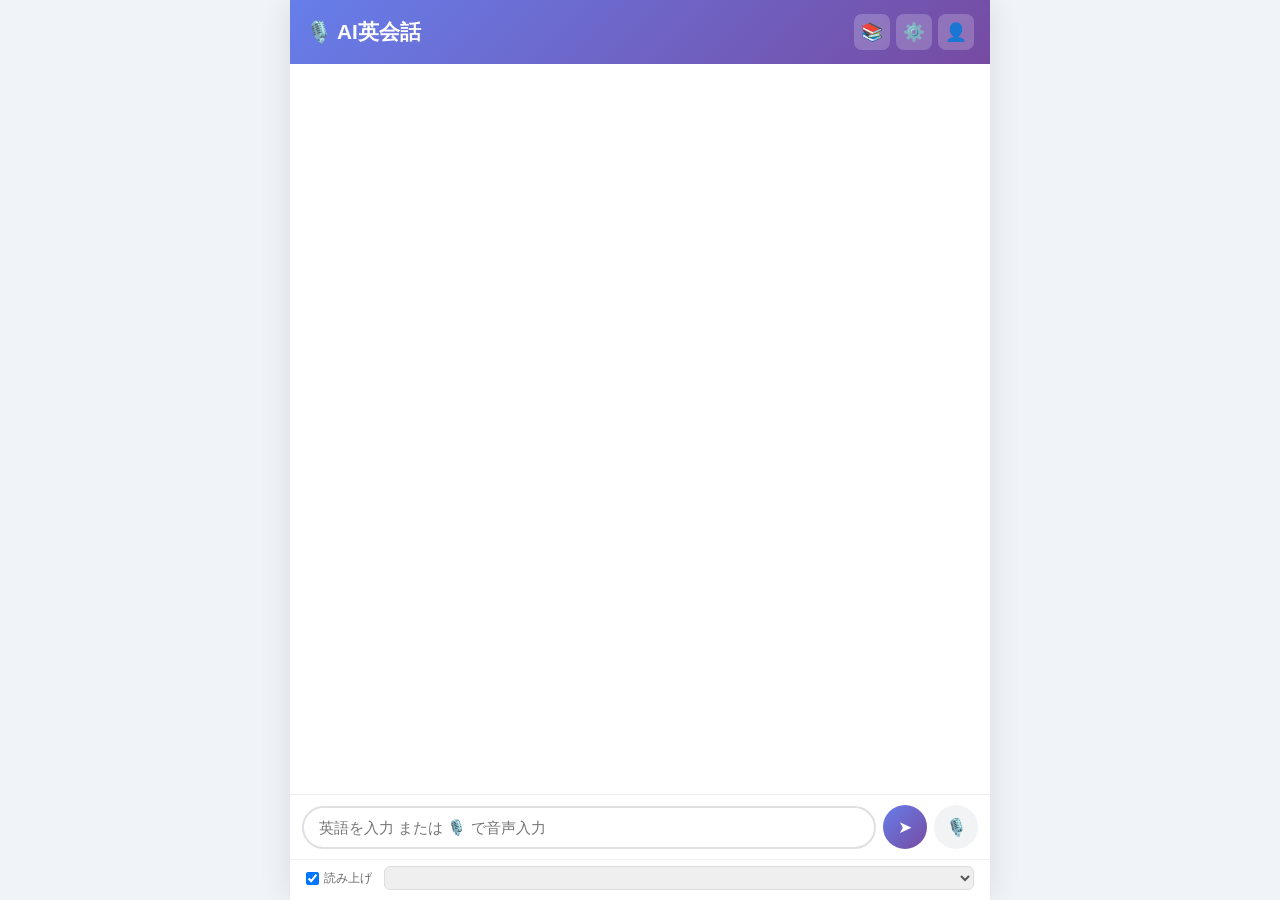
==== public/index.html @ 6dadafaa "Initial commit" ====
<!DOCTYPE html>
<html lang="ja">
<head>
  <meta charset="UTF-8">
  <meta name="viewport" content="width=device-width, initial-scale=1.0, user-scalable=no">
  <title>AI英会話</title>
  <link rel="stylesheet" href="/public/style.css">
</head>
<body>
  <div class="container">

    <header>
      <div class="header-left">
        <h1>🎙️ AI英会話</h1>
      </div>
      <div class="header-right">
        <div id="usage-badge" class="usage-badge hidden" title="今月の残り回数"></div>
        <button id="history-btn" class="icon-btn" title="会話履歴">📚</button>
        <button id="settings-btn" class="icon-btn" title="設定">⚙️</button>
        <button id="logout-btn" class="icon-btn" title="ログアウト">👤</button>
      </div>
    </header>

    <!-- Settings Panel -->
    <div id="settings-panel" class="settings-panel hidden">
      <div class="settings-row">
        <label class="settings-label">テーマ</label>
        <select id="theme-select" class="settings-select">
          <option value="daily">💬 日常会話</option>
          <option value="travel">✈️ 旅行</option>
          <option value="business">💼 ビジネス</option>
          <option value="hobbies">🎮 趣味・エンタメ</option>
          <option value="food">🍜 食べ物・料理</option>
          <option value="movies">🎬 映画・音楽</option>
        </select>
      </div>
      <div class="settings-row">
        <label class="settings-label">難易度</label>
        <div class="diff-buttons">
          <button class="diff-btn" data-level="beginner">初級</button>
          <button class="diff-btn active" data-level="intermediate">中級</button>
          <button class="diff-btn" data-level="advanced">上級</button>
        </div>
      </div>
      <button id="new-chat-btn" class="btn-new-chat">🔄 新しい会話を始める</button>
    </div>

    <!-- Session info bar -->
    <div id="session-info" class="session-info hidden">
      <span id="session-theme-label"></span>
      <span class="session-sep">・</span>
      <span id="session-diff-label"></span>
    </div>

    <!-- Chat -->
    <div id="chat-area">
      <div id="messages"></div>
    </div>

    <!-- Input -->
    <div id="input-area">
      <div id="voice-status" class="voice-status hidden">
        <span class="recording-dot"></span> 聞いています… もう一度押すと送信
      </div>
      <div class="input-row">
        <input type="text" id="text-input"
          placeholder="英語を入力 または 🎙️ で音声入力"
          autocomplete="off" />
        <button id="send-btn" class="btn btn-send" title="送信">➤</button>
        <button id="mic-btn" class="btn btn-mic" title="押して録音 → もう一度押して送信">🎙️</button>
      </div>
      <div id="speech-preview" class="speech-preview hidden"></div>
    </div>

    <!-- TTS -->
    <div id="tts-controls">
      <label class="toggle-label">
        <input type="checkbox" id="tts-toggle" checked>
        <span>読み上げ</span>
      </label>
      <select id="voice-select"></select>
    </div>

  </div><!-- .container -->

  <!-- History Modal -->
  <div id="modal-overlay" class="modal-overlay hidden"></div>
  <div id="history-modal" class="modal hidden">
    <div class="modal-content">
      <div class="modal-header">
        <h2>📚 会話履歴</h2>
        <button id="history-close" class="icon-btn">✕</button>
      </div>
      <div id="history-list"></div>
    </div>
  </div>

  <script src="/public/app.js"></script>
</body>
</html>
---- public/style.css ----
* { box-sizing: border-box; margin: 0; padding: 0; }

body {
  font-family: -apple-system, BlinkMacSystemFont, "Segoe UI", sans-serif;
  background: #f0f4f8;
  height: 100dvh;
  display: flex;
  justify-content: center;
}

.container {
  width: 100%;
  max-width: 700px;
  display: flex;
  flex-direction: column;
  background: white;
  box-shadow: 0 0 30px rgba(0,0,0,0.1);
  height: 100dvh;
}

/* ── Header ── */
header {
  background: linear-gradient(135deg, #667eea 0%, #764ba2 100%);
  color: white;
  padding: 14px 16px;
  display: flex;
  align-items: center;
  justify-content: space-between;
  flex-shrink: 0;
}

header h1 { font-size: 1.3rem; font-weight: 700; }

.header-right { display: flex; gap: 6px; }

.icon-btn {
  background: rgba(255,255,255,0.2);
  border: none;
  border-radius: 8px;
  color: white;
  font-size: 1.1rem;
  width: 36px;
  height: 36px;
  cursor: pointer;
  display: flex;
  align-items: center;
  justify-content: center;
  transition: background 0.15s;
}
.icon-btn:hover { background: rgba(255,255,255,0.35); }

/* ── Settings Panel ── */
.settings-panel {
  background: #f8f9ff;
  border-bottom: 1px solid #e0e4f0;
  padding: 12px 16px;
  flex-shrink: 0;
}

.settings-row {
  display: flex;
  align-items: center;
  gap: 10px;
  margin-bottom: 10px;
}
.settings-row:last-of-type { margin-bottom: 10px; }

.settings-label {
  font-size: 0.8rem;
  font-weight: 600;
  color: #555;
  width: 48px;
  flex-shrink: 0;
}

.settings-select {
  flex: 1;
  padding: 6px 10px;
  border: 1px solid #d0d4e8;
  border-radius: 8px;
  font-size: 0.88rem;
  background: white;
  color: #333;
}

.diff-buttons { display: flex; gap: 6px; }

.diff-btn {
  padding: 5px 14px;
  border: 1.5px solid #c0c6e8;
  border-radius: 16px;
  background: white;
  color: #666;
  font-size: 0.82rem;
  cursor: pointer;
  transition: all 0.15s;
}
.diff-btn.active {
  background: linear-gradient(135deg, #667eea, #764ba2);
  border-color: transparent;
  color: white;
  font-weight: 600;
}

.btn-new-chat {
  width: 100%;
  padding: 8px;
  border: 1.5px dashed #b0b8d8;
  border-radius: 8px;
  background: transparent;
  color: #667eea;
  font-size: 0.85rem;
  cursor: pointer;
  transition: background 0.15s;
}
.btn-new-chat:hover { background: #eef0ff; }

/* ── Session info bar ── */
.session-info {
  background: #f0f2ff;
  border-bottom: 1px solid #dde1f5;
  padding: 5px 16px;
  font-size: 0.78rem;
  color: #6670aa;
  display: flex;
  align-items: center;
  gap: 4px;
  flex-shrink: 0;
}
.session-sep { opacity: 0.5; }

/* ── Chat area ── */
#chat-area {
  flex: 1;
  overflow-y: auto;
  padding: 14px;
  display: flex;
  flex-direction: column;
  gap: 14px;
  -webkit-overflow-scrolling: touch;
}

/* ── Messages ── */
.message {
  display: flex;
  flex-direction: column;
  max-width: 92%;
}
.message.user { align-self: flex-end; align-items: flex-end; }
.message.ai   { align-self: flex-start; align-items: flex-start; }

.message-label { font-size: 0.68rem; color: #999; margin-bottom: 3px; padding: 0 4px; }

.bubble {
  padding: 11px 14px;
  border-radius: 18px;
  line-height: 1.55;
  word-break: break-word;
}
.message.user .bubble {
  background: linear-gradient(135deg, #667eea, #764ba2);
  color: white;
  border-bottom-right-radius: 4px;
  font-size: 0.95rem;
}
.message.ai .bubble {
  background: #f1f3f5;
  color: #333;
  border-bottom-left-radius: 4px;
}

.ai-english { font-size: 0.97rem; font-weight: 500; }

.ai-translation {
  margin-top: 7px;
  padding-top: 7px;
  border-top: 1px solid #ddd;
  font-size: 0.83rem;
  color: #555;
}
.ai-translation::before { content: "🇯🇵 "; }

.ai-correction {
  margin-top: 7px;
  padding: 7px 10px;
  background: #fff8e1;
  border-left: 3px solid #ffc107;
  border-radius: 0 8px 8px 0;
  font-size: 0.8rem;
  color: #6c4f00;
}
.ai-correction::before { content: "✏️ 文法チェック: "; font-weight: 600; }

.ai-tip {
  margin-top: 7px;
  padding: 7px 10px;
  background: #e8f4fd;
  border-left: 3px solid #2196f3;
  border-radius: 0 8px 8px 0;
  font-size: 0.8rem;
  color: #0a3d6b;
}
.ai-tip::before { content: "💡 表現メモ: "; font-weight: 600; }

/* Typing */
.typing-indicator {
  display: flex;
  align-items: center;
  gap: 4px;
  padding: 12px 16px;
  background: #f1f3f5;
  border-radius: 18px;
  border-bottom-left-radius: 4px;
}
.typing-indicator span {
  width: 7px; height: 7px;
  background: #aaa;
  border-radius: 50%;
  animation: bounce 1.2s infinite ease-in-out;
}
.typing-indicator span:nth-child(2) { animation-delay: 0.2s; }
.typing-indicator span:nth-child(3) { animation-delay: 0.4s; }
@keyframes bounce {
  0%, 60%, 100% { transform: translateY(0); }
  30% { transform: translateY(-6px); }
}

/* ── Input area ── */
#input-area {
  padding: 10px 12px;
  border-top: 1px solid #eee;
  background: white;
  flex-shrink: 0;
}

.voice-status {
  display: flex;
  align-items: center;
  gap: 7px;
  font-size: 0.82rem;
  color: #e53935;
  padding-bottom: 7px;
}
.recording-dot {
  width: 8px; height: 8px;
  background: #e53935;
  border-radius: 50%;
  animation: blink 1s infinite;
}
@keyframes blink { 0%,100%{opacity:1} 50%{opacity:0} }

.input-row { display: flex; gap: 7px; align-items: center; }

#text-input {
  flex: 1;
  padding: 11px 15px;
  border: 2px solid #e0e0e0;
  border-radius: 24px;
  font-size: 0.95rem;
  outline: none;
  transition: border-color 0.2s;
  min-width: 0;
}
#text-input:focus { border-color: #667eea; }

.btn {
  width: 44px; height: 44px;
  border: none;
  border-radius: 50%;
  cursor: pointer;
  font-size: 1.05rem;
  display: flex;
  align-items: center;
  justify-content: center;
  transition: transform 0.1s;
  flex-shrink: 0;
  -webkit-tap-highlight-color: transparent;
}
.btn:active { transform: scale(0.9); }

.btn-send {
  background: linear-gradient(135deg, #667eea, #764ba2);
  color: white;
}
.btn-mic { background: #f1f3f5; color: #333; }
.btn-mic.recording {
  background: #e53935;
  color: white;
  animation: pulse 1s infinite;
}
@keyframes pulse {
  0%,100% { box-shadow: 0 0 0 0 rgba(229,57,53,0.4); }
  50%      { box-shadow: 0 0 0 8px rgba(229,57,53,0); }
}

.speech-preview {
  margin-top: 6px;
  padding: 5px 12px;
  background: #f0f4ff;
  border-radius: 8px;
  font-size: 0.82rem;
  color: #4a5a9a;
}

/* ── TTS controls ── */
#tts-controls {
  padding: 6px 16px 10px;
  display: flex;
  gap: 12px;
  align-items: center;
  border-top: 1px solid #f0f0f0;
  flex-shrink: 0;
}

.toggle-label {
  display: flex;
  align-items: center;
  gap: 5px;
  font-size: 0.78rem;
  color: #666;
  cursor: pointer;
  white-space: nowrap;
}

#voice-select {
  flex: 1;
  font-size: 0.75rem;
  padding: 3px 5px;
  border: 1px solid #ddd;
  border-radius: 6px;
  color: #555;
  min-width: 0;
}

/* ── Welcome ── */
.welcome {
  text-align: center;
  padding: 24px 16px;
  color: #888;
}
.welcome h2 { font-size: 1.05rem; color: #555; margin-bottom: 6px; }
.welcome p  { font-size: 0.83rem; line-height: 1.6; }

.starter-buttons {
  display: flex;
  flex-wrap: wrap;
  gap: 7px;
  justify-content: center;
  margin-top: 14px;
}
.starter-btn {
  padding: 7px 13px;
  background: #f1f3f5;
  border: 1px solid #ddd;
  border-radius: 16px;
  font-size: 0.8rem;
  cursor: pointer;
  color: #444;
  transition: background 0.15s;
}
.starter-btn:hover { background: #e4e6ea; }

/* ── History Modal ── */
.modal-overlay {
  position: fixed;
  inset: 0;
  background: rgba(0,0,0,0.45);
  z-index: 100;
}

.modal {
  position: fixed;
  bottom: 0;
  left: 50%;
  transform: translateX(-50%);
  width: 100%;
  max-width: 700px;
  max-height: 75dvh;
  background: white;
  border-radius: 20px 20px 0 0;
  z-index: 101;
  display: flex;
  flex-direction: column;
  overflow: hidden;
}

.modal-header {
  display: flex;
  align-items: center;
  justify-content: space-between;
  padding: 16px 20px 12px;
  border-bottom: 1px solid #eee;
  flex-shrink: 0;
}
.modal-header h2 { font-size: 1rem; color: #333; }
.modal-header .icon-btn {
  background: #f1f3f5;
  color: #555;
  font-size: 0.85rem;
  width: 30px;
  height: 30px;
}

#history-list {
  overflow-y: auto;
  padding: 12px 16px;
  -webkit-overflow-scrolling: touch;
}

.history-item {
  padding: 12px;
  border: 1px solid #eee;
  border-radius: 12px;
  margin-bottom: 10px;
}

.history-meta {
  display: flex;
  align-items: center;
  gap: 6px;
  margin-bottom: 5px;
  flex-wrap: wrap;
}

.history-date { font-size: 0.75rem; color: #999; }

.history-badge {
  font-size: 0.72rem;
  padding: 2px 8px;
  background: #f0f2ff;
  color: #667eea;
  border-radius: 10px;
  font-weight: 500;
}

.history-preview {
  font-size: 0.83rem;
  color: #555;
  margin-bottom: 8px;
  line-height: 1.4;
}

.history-actions { display: flex; gap: 7px; }

.btn-history-load {
  padding: 5px 14px;
  background: linear-gradient(135deg, #667eea, #764ba2);
  color: white;
  border: none;
  border-radius: 12px;
  font-size: 0.8rem;
  cursor: pointer;
}
.btn-history-delete {
  padding: 5px 14px;
  background: #f8f8f8;
  color: #e53935;
  border: 1px solid #fdd;
  border-radius: 12px;
  font-size: 0.8rem;
  cursor: pointer;
}

.no-history {
  text-align: center;
  color: #aaa;
  font-size: 0.88rem;
  padding: 30px 0;
}

/* ── Usage badge ── */
.usage-badge {
  font-size: 0.72rem;
  font-weight: 600;
  padding: 4px 9px;
  border-radius: 12px;
  background: rgba(255,255,255,0.25);
  color: white;
  white-space: nowrap;
}
.usage-badge.usage-low   { background: rgba(255,200,0,0.35); }
.usage-badge.usage-empty { background: rgba(229,57,53,0.45); }

/* ── Auth page ── */
.auth-body {
  background: linear-gradient(135deg, #667eea 0%, #764ba2 100%);
  min-height: 100dvh;
  display: flex;
  align-items: center;
  justify-content: center;
  padding: 20px;
}

.auth-container {
  width: 100%;
  max-width: 400px;
}

.auth-logo {
  text-align: center;
  color: white;
  margin-bottom: 24px;
}
.auth-logo h1 { font-size: 1.8rem; margin-bottom: 6px; }
.auth-logo p  { font-size: 0.88rem; opacity: 0.85; }

.auth-card {
  background: white;
  border-radius: 20px;
  padding: 28px 24px;
  box-shadow: 0 20px 60px rgba(0,0,0,0.2);
}

.auth-tabs {
  display: flex;
  border-radius: 10px;
  background: #f1f3f5;
  padding: 3px;
  margin-bottom: 22px;
}
.auth-tab {
  flex: 1;
  padding: 8px;
  border: none;
  border-radius: 8px;
  background: transparent;
  font-size: 0.88rem;
  color: #777;
  cursor: pointer;
  font-weight: 500;
  transition: all 0.15s;
}
.auth-tab.active {
  background: white;
  color: #667eea;
  box-shadow: 0 1px 4px rgba(0,0,0,0.12);
  font-weight: 700;
}

.auth-form { display: flex; flex-direction: column; gap: 14px; }

.auth-field { display: flex; flex-direction: column; gap: 5px; }
.auth-field label { font-size: 0.8rem; font-weight: 600; color: #555; }
.password-wrap {
  position: relative;
  display: flex;
  align-items: center;
}
.password-wrap input {
  flex: 1;
  padding-right: 42px;
}
.pw-toggle {
  position: absolute;
  right: 10px;
  background: none;
  border: none;
  cursor: pointer;
  font-size: 1rem;
  opacity: 0.5;
  padding: 0;
  line-height: 1;
}
.pw-toggle:hover { opacity: 0.9; }

.auth-field input {
  width: 100%;
  padding: 11px 14px;
  border: 2px solid #e0e0e0;
  border-radius: 10px;
  font-size: 0.95rem;
  outline: none;
  transition: border-color 0.2s;
}
.auth-field input:focus { border-color: #667eea; }

.auth-error {
  font-size: 0.82rem;
  color: #c00;
  background: #fff0f0;
  border: 1px solid #fcc;
  border-radius: 8px;
  padding: 8px 12px;
}

.auth-submit {
  padding: 12px;
  background: linear-gradient(135deg, #667eea, #764ba2);
  color: white;
  border: none;
  border-radius: 12px;
  font-size: 0.95rem;
  font-weight: 700;
  cursor: pointer;
  margin-top: 4px;
  transition: opacity 0.15s;
}
.auth-submit:disabled { opacity: 0.65; cursor: not-allowed; }

.auth-note {
  font-size: 0.75rem;
  color: #aaa;
  text-align: center;
  margin-top: -4px;
}

/* ── Limit reached banner ── */
.limit-banner {
  display: flex;
  align-items: center;
  gap: 12px;
  background: linear-gradient(135deg, #fff3cd, #ffe8a1);
  border: 1.5px solid #ffc107;
  border-radius: 16px;
  padding: 14px 16px;
  margin: 4px 0;
}
.limit-banner-icon { font-size: 1.6rem; flex-shrink: 0; }
.limit-banner-text {
  flex: 1;
  display: flex;
  flex-direction: column;
  gap: 3px;
}
.limit-banner-text strong { font-size: 0.88rem; color: #5a3e00; }
.limit-banner-text span   { font-size: 0.78rem; color: #7a5500; }
.limit-banner-btn {
  flex-shrink: 0;
  padding: 8px 14px;
  background: linear-gradient(135deg, #667eea, #764ba2);
  color: white;
  border-radius: 12px;
  font-size: 0.82rem;
  font-weight: 700;
  text-decoration: none;
  white-space: nowrap;
}

/* ── Plans page ── */
.plans-container {
  width: 100%;
  max-width: 640px;
  padding: 20px 16px 40px;
}

.plans-header {
  text-align: center;
  color: white;
  margin-bottom: 28px;
  position: relative;
}
.plans-back {
  position: absolute;
  left: 0;
  top: 4px;
  color: rgba(255,255,255,0.8);
  font-size: 0.85rem;
  text-decoration: none;
}
.plans-back:hover { color: white; }
.plans-header h1 { font-size: 1.6rem; margin-bottom: 5px; }
.plans-header p  { font-size: 0.88rem; opacity: 0.85; }

.plans-grid {
  display: grid;
  grid-template-columns: 1fr 1fr;
  gap: 16px;
}
.plans-grid-3 {
  grid-template-columns: 1fr 1fr 1fr;
}
@media (max-width: 640px) {
  .plans-grid-3 { grid-template-columns: 1fr; }
}
@media (max-width: 480px) {
  .plans-grid { grid-template-columns: 1fr; }
}

.plan-card {
  background: white;
  border-radius: 20px;
  padding: 24px 20px;
  box-shadow: 0 8px 30px rgba(0,0,0,0.12);
  position: relative;
  display: flex;
  flex-direction: column;
  gap: 14px;
}
.plan-card-featured {
  border: 2.5px solid #667eea;
  box-shadow: 0 12px 40px rgba(102,126,234,0.3);
}

.plan-badge {
  position: absolute;
  top: -12px;
  left: 50%;
  transform: translateX(-50%);
  background: linear-gradient(135deg, #667eea, #764ba2);
  color: white;
  font-size: 0.72rem;
  font-weight: 700;
  padding: 3px 12px;
  border-radius: 10px;
  white-space: nowrap;
}

.plan-name {
  font-size: 1rem;
  font-weight: 700;
  color: #333;
  text-align: center;
}
.plan-price {
  font-size: 2rem;
  font-weight: 800;
  color: #667eea;
  text-align: center;
  line-height: 1;
}
.plan-price span { font-size: 0.9rem; font-weight: 500; color: #888; }

.plan-features {
  list-style: none;
  display: flex;
  flex-direction: column;
  gap: 7px;
  flex: 1;
}
.plan-features li       { font-size: 0.83rem; color: #444; }
.plan-features .plan-disabled { color: #bbb; }

.plan-btn {
  display: block;
  text-align: center;
  padding: 11px;
  border-radius: 12px;
  font-size: 0.88rem;
  font-weight: 700;
  cursor: pointer;
  border: none;
  text-decoration: none;
  transition: opacity 0.15s;
}
.plan-btn-primary {
  background: linear-gradient(135deg, #667eea, #764ba2);
  color: white;
}
.plan-btn-secondary {
  background: #f1f3f5;
  color: #667eea;
}
.plan-btn:disabled { opacity: 0.6; cursor: not-allowed; }

.plans-note {
  text-align: center;
  color: rgba(255,255,255,0.7);
  font-size: 0.78rem;
  margin-top: 20px;
}

/* ── Utilities ── */
.hidden { display: none !important; }

/* ── Mobile adjustments ── */
@media (max-width: 480px) {
  header h1 { font-size: 1.1rem; }
  .bubble { padding: 10px 12px; }
  .ai-english { font-size: 0.92rem; }
  #text-input { font-size: 16px; } /* prevent zoom on iOS */
}
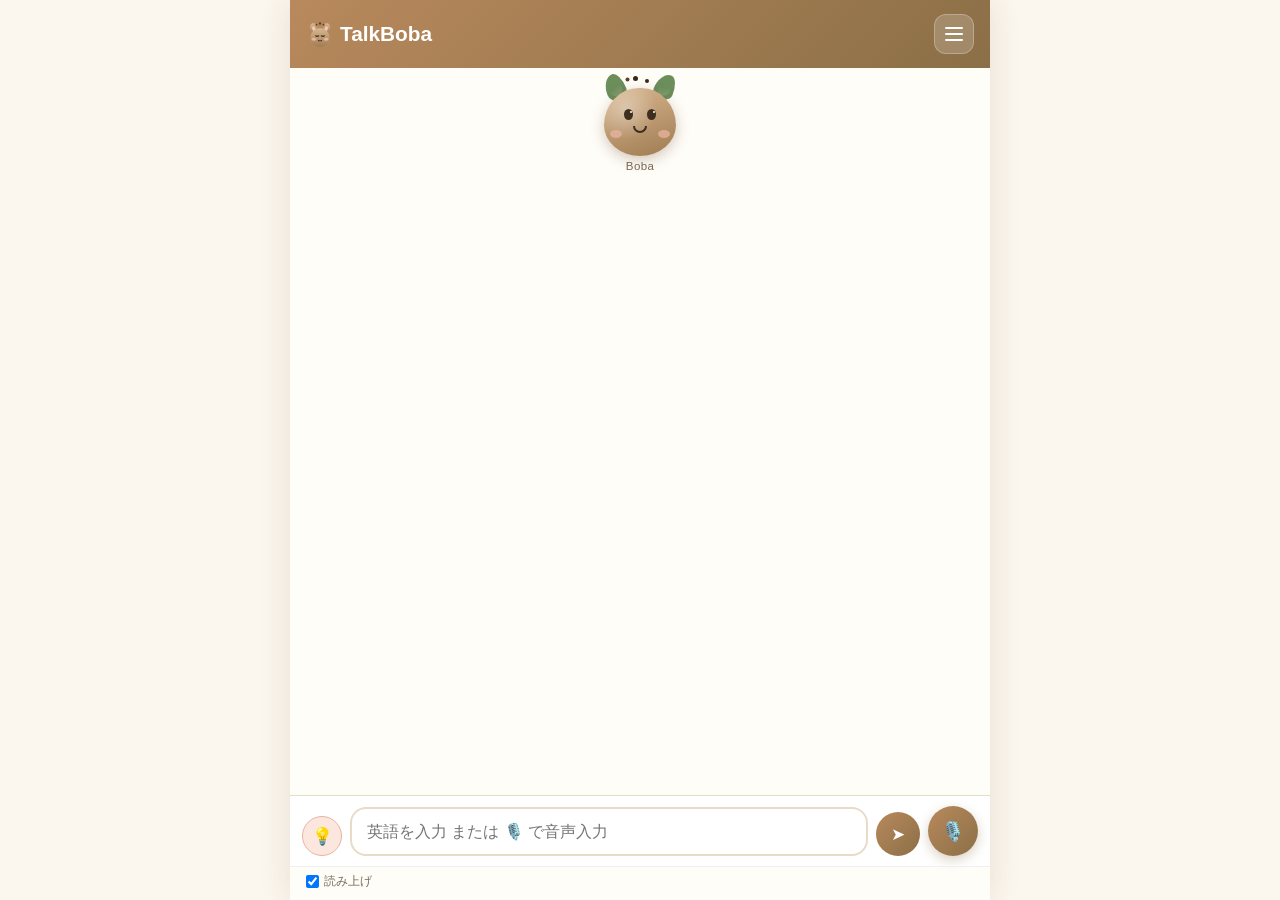
==== commit 9b495744: "Release: 6キャラ展開 + Chirp 3 HD音声 + boba通貨化 + 文法強化 (v1.1) 主要変更: - 6キャラクターシステム導入 (無料: ミルク/抹茶, 有料: 黒糖/いちご" ====
--- a/public/index.html
+++ b/public/index.html
@@ -3,7 +3,13 @@
 <head>
   <meta charset="UTF-8">
   <meta name="viewport" content="width=device-width, initial-scale=1.0, user-scalable=no">
-  <title>AI英会話</title>
+  <title>TalkBoba</title>
+  <link rel="icon" type="image/svg+xml" href="/public/boba-icon.svg">
+  <link rel="manifest" href="/public/manifest.json">
+  <meta name="apple-mobile-web-app-capable" content="yes">
+  <meta name="apple-mobile-web-app-status-bar-style" content="default">
+  <meta name="apple-mobile-web-app-title" content="TalkBoba">
+  <link rel="apple-touch-icon" href="/public/boba-icon.svg">
   <link rel="stylesheet" href="/public/style.css">
 </head>
 <body>
@@ -11,39 +17,96 @@
 
     <header>
       <div class="header-left">
-        <h1>🎙️ AI英会話</h1>
+        <h1><img src="/public/boba-icon.svg" class="logo-icon" alt="Boba"> TalkBoba</h1>
       </div>
       <div class="header-right">
-        <div id="usage-badge" class="usage-badge hidden" title="今月の残り回数"></div>
-        <button id="history-btn" class="icon-btn" title="会話履歴">📚</button>
-        <button id="settings-btn" class="icon-btn" title="設定">⚙️</button>
-        <button id="logout-btn" class="icon-btn" title="ログアウト">👤</button>
+        <div id="usage-badge" class="usage-badge hidden" title="クリックで成長を確認" onclick="openStatsModal()"></div>
+        <button id="menu-btn" class="hamburger-btn" aria-label="メニューを開く" aria-expanded="false" aria-controls="drawer">
+          <span></span><span></span><span></span>
+        </button>
       </div>
     </header>
 
-    <!-- Settings Panel -->
-    <div id="settings-panel" class="settings-panel hidden">
-      <div class="settings-row">
-        <label class="settings-label">テーマ</label>
-        <select id="theme-select" class="settings-select">
-          <option value="daily">💬 日常会話</option>
-          <option value="travel">✈️ 旅行</option>
-          <option value="business">💼 ビジネス</option>
-          <option value="hobbies">🎮 趣味・エンタメ</option>
-          <option value="food">🍜 食べ物・料理</option>
-          <option value="movies">🎬 映画・音楽</option>
-        </select>
-      </div>
-      <div class="settings-row">
-        <label class="settings-label">難易度</label>
-        <div class="diff-buttons">
-          <button class="diff-btn" data-level="beginner">初級</button>
-          <button class="diff-btn active" data-level="intermediate">中級</button>
-          <button class="diff-btn" data-level="advanced">上級</button>
-        </div>
-      </div>
-      <button id="new-chat-btn" class="btn-new-chat">🔄 新しい会話を始める</button>
-    </div>
+    <!-- Drawer (right-slide) -->
+    <div id="drawer-overlay" class="drawer-overlay hidden" aria-hidden="true"></div>
+    <aside id="drawer" class="drawer hidden" aria-hidden="true" aria-label="メインメニュー">
+      <div class="drawer-header">
+        <span class="drawer-title">メニュー</span>
+        <button id="drawer-close" class="drawer-close" aria-label="メニューを閉じる">✕</button>
+      </div>
+      <div class="drawer-body">
+
+        <!-- Character picker -->
+        <div class="drawer-section-label">🫧 ボバを選ぶ</div>
+        <div id="character-picker" class="character-picker">
+          <div class="character-picker-loading">読み込み中…</div>
+        </div>
+
+        <!-- Settings -->
+        <div class="drawer-section-label">⚙️ 設定</div>
+        <div id="settings-panel">
+          <div class="settings-row">
+            <label class="settings-label">難易度</label>
+            <div class="diff-buttons">
+              <button class="diff-btn" data-level="beginner">初級</button>
+              <button class="diff-btn active" data-level="intermediate">中級</button>
+              <button class="diff-btn" data-level="advanced">上級</button>
+            </div>
+          </div>
+          <div class="settings-row">
+            <label class="settings-label">名前</label>
+            <input type="text" id="nickname-input" class="settings-select"
+              placeholder="例: Hanako" autocomplete="off" />
+          </div>
+          <div class="settings-row">
+            <label class="settings-label">📬 リマインダー</label>
+            <div class="notify-toggle-wrap">
+              <label class="toggle-label">
+                <input type="checkbox" id="notify-toggle">
+                <span id="notify-label">毎日の一言を受け取る</span>
+              </label>
+            </div>
+          </div>
+          <button id="new-chat-btn" class="btn-new-chat">🔄 新しい会話を始める</button>
+          <!-- 旧: テーマ select / 読み上げ select は廃止（welcome pill と Chirp 3 で代替）。
+               app.js の参照を残すため非表示で保持 -->
+          <select id="theme-select" hidden>
+            <option value="daily">daily</option>
+            <option value="travel">travel</option>
+            <option value="business">business</option>
+            <option value="hobbies">hobbies</option>
+            <option value="food">food</option>
+            <option value="movies">movies</option>
+          </select>
+          <select id="voice-select" hidden></select>
+        </div>
+
+        <!-- Links -->
+        <div class="drawer-section-label">🔗 そのほか</div>
+        <div class="drawer-links">
+          <button id="history-btn" class="drawer-link-item" type="button">📚 会話履歴</button>
+          <a href="/plans" class="drawer-link-item">⭐ プランを確認</a>
+          <a href="https://docs.google.com/forms/d/e/1FAIpQLSek_mohLHWWHXxB3xbZxAx-GnXdNYeh3Uek6ipWe-d49BLfJA/viewform?usp=publish-editor" target="_blank" rel="noopener" class="drawer-link-item">📬 改善要望・ご意見</a>
+          <button id="logout-btn" class="drawer-link-item drawer-link-danger" type="button">👤 ログアウト</button>
+        </div>
+
+        <!-- Dev: plan switcher -->
+        <div class="drawer-section-label">🛠️ プラン切替（テスト用）</div>
+        <div class="dev-plan-switcher" id="dev-plan-switcher">
+          <button class="dev-plan-btn" data-plan="free">無料</button>
+          <button class="dev-plan-btn" data-plan="light">スタンダード</button>
+          <button class="dev-plan-btn" data-plan="premium">プレミアム</button>
+        </div>
+        <p class="dev-plan-note">本番では非表示にする予定。Stripeを通さず即時切替・利用回数リセット。</p>
+
+        <!-- Footer (small links) -->
+        <div class="drawer-footer">
+          <a href="/landing">Web</a>
+          <span>·</span>
+          <a href="/legal">利用規約</a>
+        </div>
+      </div>
+    </aside>
 
     <!-- Session info bar -->
     <div id="session-info" class="session-info hidden">
@@ -52,6 +115,22 @@
       <span id="session-diff-label"></span>
     </div>
 
+    <!-- AI Character (CSS製、表情・mood・talking 動作あり、色はキャラ連動) -->
+    <div id="ai-character" class="char-of-milk">
+      <div class="char-body">
+        <div class="char-ear left"></div>
+        <div class="char-ear right"></div>
+        <div class="char-face">
+          <div class="char-eyes">
+            <div class="char-eye"></div>
+            <div class="char-eye"></div>
+          </div>
+          <div class="char-mouth"></div>
+        </div>
+      </div>
+      <div class="char-label">Boba</div>
+    </div>
+
     <!-- Chat -->
     <div id="chat-area">
       <div id="messages"></div>
@@ -59,16 +138,16 @@
 
     <!-- Input -->
     <div id="input-area">
-      <div id="voice-status" class="voice-status hidden">
-        <span class="recording-dot"></span> 聞いています… もう一度押すと送信
-      </div>
+      <div id="voice-status" class="voice-status hidden"></div>
       <div class="input-row">
-        <input type="text" id="text-input"
+        <textarea id="text-input"
           placeholder="英語を入力 または 🎙️ で音声入力"
-          autocomplete="off" />
+          autocomplete="off" rows="1"></textarea>
+        <button id="hint-btn" class="btn btn-hint" title="返し方のヒント">💡</button>
         <button id="send-btn" class="btn btn-send" title="送信">➤</button>
         <button id="mic-btn" class="btn btn-mic" title="押して録音 → もう一度押して送信">🎙️</button>
       </div>
+      <div id="hint-chips" class="hint-chips hidden"></div>
       <div id="speech-preview" class="speech-preview hidden"></div>
     </div>
 
@@ -78,7 +157,6 @@
         <input type="checkbox" id="tts-toggle" checked>
         <span>読み上げ</span>
       </label>
-      <select id="voice-select"></select>
     </div>
 
   </div><!-- .container -->
@@ -95,6 +173,116 @@
     </div>
   </div>
 
+  <!-- Stats Modal -->
+  <div id="stats-modal" class="modal hidden">
+    <div class="modal-content">
+      <div class="modal-header">
+        <h2>📊 あなたの成長</h2>
+        <button id="stats-close" class="icon-btn">✕</button>
+      </div>
+      <div id="stats-body"></div>
+    </div>
+  </div>
+
+  <!-- Review Modal -->
+  <div id="review-modal" class="modal hidden">
+    <div class="modal-content review-modal-content">
+      <div class="modal-header">
+        <h2>📝 今日の振り返り</h2>
+        <button id="review-close" class="icon-btn">✕</button>
+      </div>
+      <p class="review-subtitle">今日使えた表現をおさらいしよう</p>
+      <div id="review-cards"></div>
+      <button id="review-done-btn" class="btn-review-done">新しい会話を始める →</button>
+    </div>
+  </div>
+
+  <!-- Feedback Modal -->
+  <div id="feedback-modal" class="modal hidden">
+    <div class="modal-content" style="padding:24px;">
+      <div class="modal-header">
+        <h2>TalkBobaはどうでしたか？</h2>
+        <button onclick="closeFeedback()" class="icon-btn">✕</button>
+      </div>
+      <div class="feedback-stars" id="feedback-stars">
+        <span class="fstar" data-v="1">★</span>
+        <span class="fstar" data-v="2">★</span>
+        <span class="fstar" data-v="3">★</span>
+        <span class="fstar" data-v="4">★</span>
+        <span class="fstar" data-v="5">★</span>
+      </div>
+      <textarea id="feedback-comment" class="feedback-comment" placeholder="一言コメント（任意）" rows="2"></textarea>
+      <button class="ob-btn" onclick="submitFeedback()">送信</button>
+    </div>
+  </div>
+
+  <!-- Onboarding Modal -->
+  <div id="onboarding-overlay" class="onboarding-overlay hidden">
+    <div class="onboarding-modal">
+
+      <!-- Step 1: Welcome -->
+      <div class="ob-step" id="ob-step-1">
+        <div class="ob-char">
+          <div class="char-body">
+            <div class="char-ear left"></div>
+            <div class="char-ear right"></div>
+            <div class="char-face">
+              <div class="char-eyes"><div class="char-eye"></div><div class="char-eye"></div></div>
+              <div class="char-mouth"></div>
+            </div>
+          </div>
+        </div>
+        <h2 class="ob-title">TalkBobaへようこそ！</h2>
+        <p class="ob-desc">AIと英語で話せる会話練習アプリです。<br>まず簡単な設定をしましょう。</p>
+        <button class="ob-btn" onclick="obNext(2)">はじめる →</button>
+      </div>
+
+      <!-- Step 2: Nickname -->
+      <div class="ob-step hidden" id="ob-step-2">
+        <div class="ob-icon">👤</div>
+        <h2 class="ob-title">あなたの名前は？</h2>
+        <p class="ob-desc">AIが会話中に呼びかけます（英語名推奨）</p>
+        <input type="text" id="ob-nickname" class="ob-input" placeholder="例: Hanako" maxlength="20" autocomplete="off">
+        <button class="ob-btn" onclick="obNext(3)">次へ →</button>
+        <button class="ob-skip" onclick="obNext(3)">スキップ</button>
+      </div>
+
+      <!-- Step 3: Theme & Difficulty -->
+      <div class="ob-step hidden" id="ob-step-3">
+        <div class="ob-icon">🎯</div>
+        <h2 class="ob-title">テーマと難易度を選ぼう</h2>
+        <p class="ob-desc">あとでいつでも変更できます</p>
+        <div class="ob-field">
+          <label class="ob-label">テーマ</label>
+          <select id="ob-theme" class="ob-select">
+            <option value="daily">💬 日常会話</option>
+            <option value="travel">✈️ 旅行</option>
+            <option value="business">💼 ビジネス</option>
+            <option value="hobbies">🎮 趣味・エンタメ</option>
+            <option value="food">🍜 食べ物・料理</option>
+            <option value="movies">🎬 映画・音楽</option>
+          </select>
+        </div>
+        <div class="ob-field">
+          <label class="ob-label">難易度</label>
+          <div class="ob-diff-btns">
+            <button class="ob-diff-btn" data-level="beginner" onclick="obSelectDiff(this)">初級</button>
+            <button class="ob-diff-btn ob-diff-active" data-level="intermediate" onclick="obSelectDiff(this)">中級</button>
+            <button class="ob-diff-btn" data-level="advanced" onclick="obSelectDiff(this)">上級</button>
+          </div>
+        </div>
+        <button class="ob-btn" onclick="obFinish()">会話を始める！</button>
+      </div>
+
+      <!-- Progress dots -->
+      <div class="ob-dots">
+        <span class="ob-dot ob-dot-active" id="ob-dot-1"></span>
+        <span class="ob-dot" id="ob-dot-2"></span>
+        <span class="ob-dot" id="ob-dot-3"></span>
+      </div>
+    </div>
+  </div>
+
   <script src="/public/app.js"></script>
 </body>
 </html>
--- a/public/style.css
+++ b/public/style.css
@@ -1,8 +1,51 @@
+/* ========================================================================
+   Design tokens — Boba milk-tea palette
+   ======================================================================== */
+:root {
+  /* surfaces */
+  --cream-bg:      #FBF6EE;  /* page bg */
+  --cream-soft:    #F6EFE2;  /* settings/panel bg */
+  --cream-surface: #FFFDF8;  /* card surface (was white) */
+  --ai-bubble:     #F2EADD;  /* AI bubble bg (was var(--ai-bubble)) */
+
+  /* brand: milk tea brown */
+  --brown-1:       #B8895C;  /* light milk brown (was var(--brown-1)) */
+  --brown-2:       #8B6F47;  /* milk brown main */
+  --brown-3:       #6B4F32;  /* dark roast (was var(--brown-2) / hover) */
+  --brown-soft:    #EAD9C2;  /* tinted bg (was var(--brown-soft)/var(--brown-soft)) */
+
+  /* tapioca pearl (deep roast) */
+  --pearl:         #3D2615;
+  --pearl-soft:    #5A3E2A;
+
+  /* accents */
+  --matcha:        #6B8E5A;  /* matcha green sub accent */
+  --matcha-soft:   #DCE7CF;
+  --sakura:        #E8B4A0;  /* sakura pearl accent */
+  --sakura-soft:   #FBE7DD;
+  --honey:         #D4A256;  /* honey/caramel for streaks/highlights */
+
+  /* ink */
+  --ink:           #3D2E1F;
+  --ink-muted:     #7A6A57;
+  --ink-faint:     #B8A88E;
+  --line:          #E8DCC8;
+
+  /* status */
+  --warm:          #C97A3F;  /* warning/correction (was #ffc107 zone) */
+  --cool:          #5C8DAF;  /* info/tip (was #2196f3) */
+
+  /* gradient */
+  --grad-brand:    linear-gradient(135deg, var(--brown-1) 0%, var(--brown-2) 100%);
+  --grad-warm:     linear-gradient(135deg, var(--sakura) 0%, var(--honey) 100%);
+}
+
 * { box-sizing: border-box; margin: 0; padding: 0; }
 
 body {
-  font-family: -apple-system, BlinkMacSystemFont, "Segoe UI", sans-serif;
-  background: #f0f4f8;
+  font-family: -apple-system, BlinkMacSystemFont, "Hiragino Sans", "Yu Gothic", "Segoe UI", sans-serif;
+  background: var(--cream-bg);
+  color: var(--ink);
   height: 100dvh;
   display: flex;
   justify-content: center;
@@ -13,14 +56,14 @@
   max-width: 700px;
   display: flex;
   flex-direction: column;
-  background: white;
-  box-shadow: 0 0 30px rgba(0,0,0,0.1);
+  background: var(--cream-surface);
+  box-shadow: 0 0 30px rgba(93,60,30,0.12);
   height: 100dvh;
 }
 
 /* ── Header ── */
 header {
-  background: linear-gradient(135deg, #667eea 0%, #764ba2 100%);
+  background: linear-gradient(135deg, var(--brown-1) 0%, var(--brown-2) 100%);
   color: white;
   padding: 14px 16px;
   display: flex;
@@ -29,7 +72,8 @@
   flex-shrink: 0;
 }
 
-header h1 { font-size: 1.3rem; font-weight: 700; }
+header h1 { font-size: 1.3rem; font-weight: 700; display: flex; align-items: center; gap: 6px; }
+.logo-icon { width: 28px; height: 28px; vertical-align: middle; }
 
 .header-right { display: flex; gap: 6px; }
 
@@ -38,23 +82,25 @@
   border: none;
   border-radius: 8px;
   color: white;
-  font-size: 1.1rem;
-  width: 36px;
+  font-size: 0.78rem;
   height: 36px;
-  cursor: pointer;
-  display: flex;
-  align-items: center;
-  justify-content: center;
+  padding: 0 10px;
+  cursor: pointer;
+  display: flex;
+  align-items: center;
+  gap: 4px;
+  white-space: nowrap;
   transition: background 0.15s;
 }
 .icon-btn:hover { background: rgba(255,255,255,0.35); }
-
-/* ── Settings Panel ── */
+a.icon-btn { text-decoration: none; }
+
+/* ── Settings Panel (inside drawer) ── */
 .settings-panel {
-  background: #f8f9ff;
-  border-bottom: 1px solid #e0e4f0;
-  padding: 12px 16px;
-  flex-shrink: 0;
+  background: var(--cream-soft);
+  border-radius: 12px;
+  padding: 12px 14px;
+  margin-bottom: 14px;
 }
 
 .settings-row {
@@ -68,35 +114,35 @@
 .settings-label {
   font-size: 0.8rem;
   font-weight: 600;
-  color: #555;
-  width: 48px;
+  color: var(--ink-muted);
+  width: 96px;
   flex-shrink: 0;
 }
 
 .settings-select {
   flex: 1;
   padding: 6px 10px;
-  border: 1px solid #d0d4e8;
+  border: 1px solid var(--line);
   border-radius: 8px;
   font-size: 0.88rem;
   background: white;
-  color: #333;
+  color: var(--ink);
 }
 
 .diff-buttons { display: flex; gap: 6px; }
 
 .diff-btn {
   padding: 5px 14px;
-  border: 1.5px solid #c0c6e8;
+  border: 1.5px solid var(--line);
   border-radius: 16px;
   background: white;
-  color: #666;
+  color: var(--ink-muted);
   font-size: 0.82rem;
   cursor: pointer;
   transition: all 0.15s;
 }
 .diff-btn.active {
-  background: linear-gradient(135deg, #667eea, #764ba2);
+  background: linear-gradient(135deg, var(--brown-1), var(--brown-2));
   border-color: transparent;
   color: white;
   font-weight: 600;
@@ -105,23 +151,39 @@
 .btn-new-chat {
   width: 100%;
   padding: 8px;
-  border: 1.5px dashed #b0b8d8;
+  border: 1.5px dashed var(--brown-1);
   border-radius: 8px;
   background: transparent;
-  color: #667eea;
+  color: var(--brown-1);
   font-size: 0.85rem;
   cursor: pointer;
   transition: background 0.15s;
 }
-.btn-new-chat:hover { background: #eef0ff; }
+.btn-new-chat:hover { background: var(--brown-soft); }
+
+.btn-feedback {
+  display: block;
+  width: 100%;
+  padding: 8px;
+  border: 1.5px solid var(--matcha-soft);
+  border-radius: 8px;
+  background: transparent;
+  color: var(--matcha);
+  font-size: 0.85rem;
+  text-align: center;
+  text-decoration: none;
+  transition: background 0.15s;
+  box-sizing: border-box;
+}
+.btn-feedback:hover { background: var(--matcha-soft); }
 
 /* ── Session info bar ── */
 .session-info {
-  background: #f0f2ff;
-  border-bottom: 1px solid #dde1f5;
+  background: var(--brown-soft);
+  border-bottom: 1px solid var(--line);
   padding: 5px 16px;
   font-size: 0.78rem;
-  color: #6670aa;
+  color: var(--ink-muted);
   display: flex;
   align-items: center;
   gap: 4px;
@@ -132,6 +194,7 @@
 /* ── Chat area ── */
 #chat-area {
   flex: 1;
+  min-height: 0;
   overflow-y: auto;
   padding: 14px;
   display: flex;
@@ -149,7 +212,7 @@
 .message.user { align-self: flex-end; align-items: flex-end; }
 .message.ai   { align-self: flex-start; align-items: flex-start; }
 
-.message-label { font-size: 0.68rem; color: #999; margin-bottom: 3px; padding: 0 4px; }
+.message-label { font-size: 0.68rem; color: var(--ink-faint); margin-bottom: 3px; padding: 0 4px; }
 
 .bubble {
   padding: 11px 14px;
@@ -158,27 +221,63 @@
   word-break: break-word;
 }
 .message.user .bubble {
-  background: linear-gradient(135deg, #667eea, #764ba2);
+  background: linear-gradient(135deg, var(--brown-1), var(--brown-2));
   color: white;
   border-bottom-right-radius: 4px;
   font-size: 0.95rem;
 }
 .message.ai .bubble {
-  background: #f1f3f5;
-  color: #333;
+  background: var(--ai-bubble);
+  color: var(--ink);
   border-bottom-left-radius: 4px;
 }
 
-.ai-english { font-size: 0.97rem; font-weight: 500; }
+.ai-english-row {
+  display: flex;
+  align-items: flex-start;
+  gap: 8px;
+}
+.ai-english { font-size: 0.97rem; font-weight: 500; flex: 1; }
+
+.replay-btn {
+  background: none;
+  border: none;
+  cursor: pointer;
+  font-size: 1rem;
+  opacity: 0.5;
+  padding: 0;
+  flex-shrink: 0;
+  line-height: 1.4;
+  transition: opacity 0.15s;
+}
+.replay-btn:hover { opacity: 1; }
 
 .ai-translation {
   margin-top: 7px;
   padding-top: 7px;
-  border-top: 1px solid #ddd;
+  border-top: 1px solid var(--line);
   font-size: 0.83rem;
-  color: #555;
+  color: var(--ink-muted);
 }
 .ai-translation::before { content: "🇯🇵 "; }
+
+.user-translation {
+  margin-top: 5px;
+  font-size: 0.78rem;
+  color: var(--ink-muted);
+  text-align: right;
+  padding-right: 2px;
+}
+
+.change-marker {
+  text-align: center;
+  font-size: 0.75rem;
+  color: var(--ink-faint);
+  margin: 10px 0;
+  padding: 4px 0;
+  border-top: 1px dashed var(--line);
+  border-bottom: 1px dashed var(--line);
+}
 
 .ai-correction {
   margin-top: 7px;
@@ -208,13 +307,13 @@
   align-items: center;
   gap: 4px;
   padding: 12px 16px;
-  background: #f1f3f5;
+  background: var(--ai-bubble);
   border-radius: 18px;
   border-bottom-left-radius: 4px;
 }
 .typing-indicator span {
   width: 7px; height: 7px;
-  background: #aaa;
+  background: var(--ink-faint);
   border-radius: 50%;
   animation: bounce 1.2s infinite ease-in-out;
 }
@@ -228,7 +327,7 @@
 /* ── Input area ── */
 #input-area {
   padding: 10px 12px;
-  border-top: 1px solid #eee;
+  border-top: 1px solid var(--line);
   background: white;
   flex-shrink: 0;
 }
@@ -249,19 +348,25 @@
 }
 @keyframes blink { 0%,100%{opacity:1} 50%{opacity:0} }
 
-.input-row { display: flex; gap: 7px; align-items: center; }
+.input-row { display: flex; gap: 7px; align-items: flex-end; }
 
 #text-input {
   flex: 1;
   padding: 11px 15px;
-  border: 2px solid #e0e0e0;
-  border-radius: 24px;
+  border: 2px solid var(--line);
+  border-radius: 16px;
   font-size: 0.95rem;
+  font-family: inherit;
   outline: none;
   transition: border-color 0.2s;
   min-width: 0;
-}
-#text-input:focus { border-color: #667eea; }
+  resize: none;
+  overflow: hidden;
+  line-height: 1.45;
+  max-height: 160px;
+  overflow-y: auto;
+}
+#text-input:focus { border-color: var(--brown-1); }
 
 .btn {
   width: 44px; height: 44px;
@@ -279,10 +384,10 @@
 .btn:active { transform: scale(0.9); }
 
 .btn-send {
-  background: linear-gradient(135deg, #667eea, #764ba2);
+  background: linear-gradient(135deg, var(--brown-1), var(--brown-2));
   color: white;
 }
-.btn-mic { background: #f1f3f5; color: #333; }
+.btn-mic { background: var(--ai-bubble); color: var(--ink); }
 .btn-mic.recording {
   background: #e53935;
   color: white;
@@ -296,10 +401,10 @@
 .speech-preview {
   margin-top: 6px;
   padding: 5px 12px;
-  background: #f0f4ff;
+  background: var(--brown-soft);
   border-radius: 8px;
   font-size: 0.82rem;
-  color: #4a5a9a;
+  color: var(--brown-3);
 }
 
 /* ── TTS controls ── */
@@ -317,28 +422,29 @@
   align-items: center;
   gap: 5px;
   font-size: 0.78rem;
-  color: #666;
+  color: var(--ink-muted);
   cursor: pointer;
   white-space: nowrap;
 }
 
-#voice-select {
-  flex: 1;
+.tts-loading {
   font-size: 0.75rem;
-  padding: 3px 5px;
-  border: 1px solid #ddd;
-  border-radius: 6px;
-  color: #555;
-  min-width: 0;
+  color: var(--ink-muted);
+  animation: pulse 1.2s ease-in-out infinite;
+}
+
+@keyframes pulse {
+  0%, 100% { opacity: 1; }
+  50%       { opacity: 0.3; }
 }
 
 /* ── Welcome ── */
 .welcome {
   text-align: center;
   padding: 24px 16px;
-  color: #888;
-}
-.welcome h2 { font-size: 1.05rem; color: #555; margin-bottom: 6px; }
+  color: var(--ink-muted);
+}
+.welcome h2 { font-size: 1.05rem; color: var(--ink-muted); margin-bottom: 6px; }
 .welcome p  { font-size: 0.83rem; line-height: 1.6; }
 
 .starter-buttons {
@@ -350,12 +456,12 @@
 }
 .starter-btn {
   padding: 7px 13px;
-  background: #f1f3f5;
-  border: 1px solid #ddd;
+  background: var(--ai-bubble);
+  border: 1px solid var(--line);
   border-radius: 16px;
   font-size: 0.8rem;
   cursor: pointer;
-  color: #444;
+  color: var(--ink);
   transition: background 0.15s;
 }
 .starter-btn:hover { background: #e4e6ea; }
@@ -379,8 +485,14 @@
   background: white;
   border-radius: 20px 20px 0 0;
   z-index: 101;
+  overflow: hidden;
+}
+
+.modal-content {
   display: flex;
   flex-direction: column;
+  height: 100%;
+  max-height: 75dvh;
   overflow: hidden;
 }
 
@@ -389,19 +501,21 @@
   align-items: center;
   justify-content: space-between;
   padding: 16px 20px 12px;
-  border-bottom: 1px solid #eee;
+  border-bottom: 1px solid var(--line);
   flex-shrink: 0;
 }
-.modal-header h2 { font-size: 1rem; color: #333; }
+.modal-header h2 { font-size: 1rem; color: var(--ink); }
 .modal-header .icon-btn {
-  background: #f1f3f5;
-  color: #555;
+  background: var(--ai-bubble);
+  color: var(--ink-muted);
   font-size: 0.85rem;
   width: 30px;
   height: 30px;
 }
 
 #history-list {
+  flex: 1;
+  min-height: 0;
   overflow-y: auto;
   padding: 12px 16px;
   -webkit-overflow-scrolling: touch;
@@ -409,7 +523,7 @@
 
 .history-item {
   padding: 12px;
-  border: 1px solid #eee;
+  border: 1px solid var(--line);
   border-radius: 12px;
   margin-bottom: 10px;
 }
@@ -422,20 +536,20 @@
   flex-wrap: wrap;
 }
 
-.history-date { font-size: 0.75rem; color: #999; }
+.history-date { font-size: 0.75rem; color: var(--ink-faint); }
 
 .history-badge {
   font-size: 0.72rem;
   padding: 2px 8px;
-  background: #f0f2ff;
-  color: #667eea;
+  background: var(--brown-soft);
+  color: var(--brown-1);
   border-radius: 10px;
   font-weight: 500;
 }
 
 .history-preview {
   font-size: 0.83rem;
-  color: #555;
+  color: var(--ink-muted);
   margin-bottom: 8px;
   line-height: 1.4;
 }
@@ -444,7 +558,7 @@
 
 .btn-history-load {
   padding: 5px 14px;
-  background: linear-gradient(135deg, #667eea, #764ba2);
+  background: linear-gradient(135deg, var(--brown-1), var(--brown-2));
   color: white;
   border: none;
   border-radius: 12px;
@@ -463,32 +577,393 @@
 
 .no-history {
   text-align: center;
-  color: #aaa;
+  color: var(--ink-faint);
   font-size: 0.88rem;
   padding: 30px 0;
 }
 
 /* ── Usage badge ── */
 .usage-badge {
+  display: flex;
+  align-items: center;
+  gap: 6px;
+  padding: 4px 10px;
+  border-radius: 14px;
+  background: rgba(255,255,255,0.2);
+  color: white;
+  white-space: nowrap;
+  border: 1px solid rgba(255,255,255,0.35);
+}
+.badge-plan {
+  font-size: 0.7rem;
+  font-weight: 700;
+  background: rgba(255,255,255,0.3);
+  padding: 1px 6px;
+  border-radius: 8px;
+}
+.badge-usage {
   font-size: 0.72rem;
   font-weight: 600;
-  padding: 4px 9px;
+}
+.usage-badge.usage-low   { background: rgba(255,180,0,0.4); border-color: rgba(255,220,0,0.5); }
+.usage-badge.usage-empty { background: rgba(229,57,53,0.5); border-color: rgba(255,100,80,0.5); }
+
+/* ── Review Modal ── */
+.review-modal-content { max-height: 85dvh; }
+.review-subtitle {
+  font-size: 0.82rem;
+  color: var(--ink-muted);
+  padding: 8px 20px 4px;
+  flex-shrink: 0;
+}
+#review-cards {
+  flex: 1;
+  overflow-y: auto;
+  padding: 12px 16px;
+  display: flex;
+  flex-direction: column;
+  gap: 12px;
+}
+.review-loading, .review-empty, .review-error {
+  text-align: center;
+  color: var(--ink-muted);
+  font-size: 0.9rem;
+  padding: 24px;
+}
+.review-card {
+  border: 1.5px solid var(--brown-soft);
+  border-radius: 14px;
+  padding: 14px 16px;
+  background: var(--cream-soft);
+  position: relative;
+}
+.review-card-expression {
+  font-size: 1.1rem;
+  font-weight: 700;
+  color: var(--brown-3);
+  margin-bottom: 4px;
+}
+.review-card-japanese {
+  font-size: 0.85rem;
+  color: var(--ink-muted);
+  margin-bottom: 6px;
+}
+.review-card-hint {
+  font-size: 0.78rem;
+  color: var(--ink-muted);
+  background: var(--brown-soft);
+  padding: 4px 10px;
+  border-radius: 8px;
+  margin-bottom: 8px;
+  display: inline-block;
+}
+.review-card-example {
+  font-size: 0.82rem;
+  color: var(--ink-muted);
+  font-style: italic;
+  margin-bottom: 10px;
+}
+.review-card-challenge {
+  background: linear-gradient(135deg, var(--brown-1), var(--brown-2));
+  color: white;
+  border: none;
+  border-radius: 8px;
+  padding: 6px 14px;
+  font-size: 0.8rem;
+  font-weight: 600;
+  cursor: pointer;
+  transition: opacity 0.15s;
+}
+.review-card-challenge:hover   { opacity: 0.85; }
+.review-card-challenge:disabled { opacity: 0.5; cursor: default; }
+.btn-review-done {
+  margin: 8px 16px 16px;
+  padding: 12px;
+  background: var(--brown-1);
+  color: white;
+  border: none;
   border-radius: 12px;
-  background: rgba(255,255,255,0.25);
+  font-size: 0.9rem;
+  font-weight: 600;
+  cursor: pointer;
+  flex-shrink: 0;
+  transition: background 0.15s;
+}
+.btn-review-done:hover { background: var(--brown-3); }
+
+/* ── Hint Button & Chips ── */
+.btn-hint {
+  background: #fff9e6;
+  border: 1px solid #f0d060;
+  color: #b8860b;
+  border-radius: 10px;
+  padding: 0 10px;
+  font-size: 1.1rem;
+  cursor: pointer;
+  transition: background 0.15s;
+  flex-shrink: 0;
+}
+.btn-hint:hover { background: #fff3c0; }
+.btn-hint:disabled { opacity: 0.6; cursor: default; }
+
+.hint-chips {
+  display: flex;
+  flex-wrap: wrap;
+  gap: 6px;
+  padding: 8px 12px;
+  background: #fffdf0;
+  border-top: 1px solid #f0e8a0;
+  animation: fadeInUp 0.2s ease;
+}
+.hint-chip {
+  background: white;
+  border: 1px solid #d4c060;
+  border-radius: 20px;
+  padding: 6px 14px;
+  font-size: 0.85rem;
+  color: var(--ink);
+  cursor: pointer;
+  transition: background 0.15s, border-color 0.15s;
+  text-align: left;
+  line-height: 1.4;
+}
+.hint-chip:hover {
+  background: #fffbe0;
+  border-color: #b8a030;
+}
+
+/* ── Pronunciation Score ── */
+.pronunciation-score {
+  display: flex;
+  align-items: center;
+  gap: 10px;
+  padding: 8px 14px;
+  background: #f7f9ff;
+  border-top: 1px solid var(--line);
+  animation: fadeInUp 0.3s ease;
+}
+.pron-label {
+  font-size: 0.72rem;
+  color: var(--ink-muted);
+  white-space: nowrap;
+}
+.pron-grade {
+  font-size: 2rem;
+  font-weight: 900;
+  line-height: 1;
+  min-width: 32px;
+  text-align: center;
+}
+.pron-message {
+  font-size: 0.88rem;
+  color: var(--ink-muted);
+  flex: 1;
+}
+.pron-retry {
+  background: var(--brown-soft);
+  border: 1px solid #c5caf0;
+  border-radius: 8px;
+  padding: 5px 10px;
+  font-size: 0.82rem;
+  cursor: pointer;
+  color: #4a5af0;
+  white-space: nowrap;
+}
+.pron-retry:hover { background: #e0e4ff; }
+
+/* ── Stats Modal ── */
+.stats-streak-section {
+  text-align: center;
+  padding: 20px 16px 12px;
+  border-bottom: 1px solid var(--line);
+}
+.stats-streak-num {
+  font-size: 2rem;
+  font-weight: 700;
+  color: var(--ink);
+  line-height: 1.2;
+}
+.stats-streak-msg {
+  font-size: 0.82rem;
+  color: var(--ink-muted);
+  margin-top: 4px;
+}
+.stats-section-label {
+  font-size: 0.75rem;
+  font-weight: 700;
+  color: var(--ink-faint);
+  text-transform: uppercase;
+  letter-spacing: 0.05em;
+  padding: 12px 16px 6px;
+}
+.stats-progress-list {
+  padding: 0 16px 16px;
+  display: flex;
+  flex-direction: column;
+  gap: 10px;
+  overflow-y: auto;
+  max-height: 50dvh;
+}
+.stats-theme-item { display: flex; flex-direction: column; gap: 4px; }
+.stats-theme-empty { opacity: 0.4; }
+.stats-theme-top {
+  display: flex;
+  align-items: center;
+  gap: 6px;
+}
+.stats-theme-name  { font-size: 0.85rem; font-weight: 600; color: var(--ink); flex: 1; }
+.stats-theme-level { font-size: 0.75rem; font-weight: 700; }
+.stats-theme-count { font-size: 0.72rem; color: var(--ink-faint); }
+
+/* バッジをクリッカブルに */
+.usage-badge { cursor: pointer; }
+.usage-badge:hover { background: rgba(255,255,255,0.3); }
+
+/* ── Theme Progress bar (shared) ── */
+.progress-bar-bg {
+  height: 6px;
+  background: var(--line);
+  border-radius: 4px;
+  overflow: hidden;
+}
+.progress-bar-fill {
+  height: 100%;
+  border-radius: 4px;
+  transition: width 0.5s ease;
+}
+
+/* ── Daily Challenge banner ── */
+.daily-banner {
+  background: linear-gradient(135deg, #fff8e1, #fff3cd);
+  border: 1.5px solid #ffe082;
+  border-radius: 14px;
+  padding: 12px 16px;
+  margin: 10px 0;
+  text-align: left;
+}
+.daily-banner-label    { font-size: 0.72rem; color: #f57c00; font-weight: 700; margin-bottom: 4px; }
+.daily-banner-expression { font-size: 1.05rem; font-weight: 700; color: var(--ink); margin-bottom: 2px; }
+.daily-banner-japanese { font-size: 0.82rem; color: var(--ink-muted); margin-bottom: 4px; }
+.daily-banner-hint     { font-size: 0.75rem; color: var(--ink-muted); margin-bottom: 10px; }
+.daily-start-btn {
+  background: linear-gradient(135deg, #ff9800, #f57c00);
   color: white;
-  white-space: nowrap;
-}
-.usage-badge.usage-low   { background: rgba(255,200,0,0.35); }
-.usage-badge.usage-empty { background: rgba(229,57,53,0.45); }
+  border: none;
+  border-radius: 8px;
+  padding: 7px 16px;
+  font-size: 0.82rem;
+  font-weight: 600;
+  cursor: pointer;
+  transition: opacity 0.15s;
+}
+.daily-start-btn:hover { opacity: 0.85; }
+.daily-done { font-size: 0.82rem; color: #43a047; font-weight: 600; }
+
+/* ── Quick mode ── */
+.quick-mode-notice {
+  background: linear-gradient(135deg, #fff8e1, #fff3cd);
+  border-left: 4px solid #ff9800;
+  padding: 10px 14px;
+  font-size: 0.85rem;
+  color: var(--ink-muted);
+  border-radius: 8px;
+  margin-bottom: 8px;
+}
+.quick-done-card {
+  text-align: center;
+  background: linear-gradient(135deg, #e8f5e9, #f1f8e9);
+  border: 1.5px solid #a5d6a7;
+  border-radius: 14px;
+  padding: 14px;
+  margin: 8px 0;
+  font-size: 0.9rem;
+  font-weight: 600;
+  color: #2e7d32;
+  animation: slideIn 0.3s ease;
+}
+.notify-toggle-wrap { display: flex; align-items: center; }
+
+/* ── Challenge banner (ウェルカム画面) ── */
+.challenge-banner {
+  position: relative;
+  background: linear-gradient(135deg, var(--brown-soft), var(--brown-soft));
+  border: 1.5px solid var(--brown-soft);
+  border-radius: 14px;
+  padding: 12px 16px;
+  margin: 10px 0;
+  text-align: left;
+}
+.challenge-label  { font-size: 0.72rem; color: var(--ink-muted); font-weight: 600; margin-bottom: 4px; }
+.challenge-expression { font-size: 1rem; font-weight: 700; color: var(--brown-3); margin-bottom: 2px; }
+.challenge-hint   { font-size: 0.78rem; color: var(--ink-muted); margin-bottom: 10px; }
+.challenge-btn    { background: linear-gradient(135deg, var(--brown-1), var(--brown-2)) !important; color: white !important; }
+.challenge-dismiss {
+  position: absolute;
+  top: 8px; right: 10px;
+  background: none;
+  border: none;
+  font-size: 0.8rem;
+  color: var(--ink-faint);
+  cursor: pointer;
+}
+.challenge-dismiss:hover { color: var(--ink-muted); }
+
+/* ── Streak inside usage badge ── */
+.badge-streak {
+  font-size: 0.78rem;
+  font-weight: 700;
+  background: rgba(255,160,0,0.35);
+  padding: 1px 6px;
+  border-radius: 8px;
+  letter-spacing: -0.5px;
+}
+
+/* ── Streak praise card ── */
+.streak-card {
+  display: flex;
+  align-items: center;
+  gap: 10px;
+  margin: 8px 12px;
+  padding: 10px 14px;
+  border-radius: 12px;
+  background: linear-gradient(135deg, #ff9a00 0%, #ffcc00 100%);
+  color: var(--ink);
+  font-size: 0.85rem;
+  font-weight: 600;
+  box-shadow: 0 2px 8px rgba(255,160,0,0.35);
+  animation: slideIn 0.3s ease;
+}
+.streak-card-fire { font-size: 0.9rem; font-weight: 700; white-space: nowrap; }
+.streak-card-msg  { flex: 1; }
+.streak-card-close {
+  background: none;
+  border: none;
+  font-size: 0.8rem;
+  cursor: pointer;
+  opacity: 0.6;
+  padding: 2px 4px;
+}
+.streak-card-close:hover { opacity: 1; }
+@keyframes slideIn {
+  from { opacity: 0; transform: translateY(6px); }
+  to   { opacity: 1; transform: translateY(0); }
+}
 
 /* ── Auth page ── */
 .auth-body {
-  background: linear-gradient(135deg, #667eea 0%, #764ba2 100%);
+  background: linear-gradient(135deg, var(--brown-1) 0%, var(--brown-2) 100%);
   min-height: 100dvh;
   display: flex;
   align-items: center;
   justify-content: center;
   padding: 20px;
+  overflow-y: auto;
+}
+
+@media (max-width: 640px) {
+  .auth-body {
+    align-items: flex-start;
+  }
 }
 
 .auth-container {
@@ -514,7 +989,7 @@
 .auth-tabs {
   display: flex;
   border-radius: 10px;
-  background: #f1f3f5;
+  background: var(--ai-bubble);
   padding: 3px;
   margin-bottom: 22px;
 }
@@ -532,7 +1007,7 @@
 }
 .auth-tab.active {
   background: white;
-  color: #667eea;
+  color: var(--brown-1);
   box-shadow: 0 1px 4px rgba(0,0,0,0.12);
   font-weight: 700;
 }
@@ -540,7 +1015,7 @@
 .auth-form { display: flex; flex-direction: column; gap: 14px; }
 
 .auth-field { display: flex; flex-direction: column; gap: 5px; }
-.auth-field label { font-size: 0.8rem; font-weight: 600; color: #555; }
+.auth-field label { font-size: 0.8rem; font-weight: 600; color: var(--ink-muted); }
 .password-wrap {
   position: relative;
   display: flex;
@@ -566,13 +1041,13 @@
 .auth-field input {
   width: 100%;
   padding: 11px 14px;
-  border: 2px solid #e0e0e0;
+  border: 2px solid var(--line);
   border-radius: 10px;
   font-size: 0.95rem;
   outline: none;
   transition: border-color 0.2s;
 }
-.auth-field input:focus { border-color: #667eea; }
+.auth-field input:focus { border-color: var(--brown-1); }
 
 .auth-error {
   font-size: 0.82rem;
@@ -585,7 +1060,7 @@
 
 .auth-submit {
   padding: 12px;
-  background: linear-gradient(135deg, #667eea, #764ba2);
+  background: linear-gradient(135deg, var(--brown-1), var(--brown-2));
   color: white;
   border: none;
   border-radius: 12px;
@@ -599,7 +1074,7 @@
 
 .auth-note {
   font-size: 0.75rem;
-  color: #aaa;
+  color: var(--ink-faint);
   text-align: center;
   margin-top: -4px;
 }
@@ -627,7 +1102,7 @@
 .limit-banner-btn {
   flex-shrink: 0;
   padding: 8px 14px;
-  background: linear-gradient(135deg, #667eea, #764ba2);
+  background: linear-gradient(135deg, var(--brown-1), var(--brown-2));
   color: white;
   border-radius: 12px;
   font-size: 0.82rem;
@@ -687,7 +1162,7 @@
   gap: 14px;
 }
 .plan-card-featured {
-  border: 2.5px solid #667eea;
+  border: 2.5px solid var(--brown-1);
   box-shadow: 0 12px 40px rgba(102,126,234,0.3);
 }
 
@@ -696,7 +1171,7 @@
   top: -12px;
   left: 50%;
   transform: translateX(-50%);
-  background: linear-gradient(135deg, #667eea, #764ba2);
+  background: linear-gradient(135deg, var(--brown-1), var(--brown-2));
   color: white;
   font-size: 0.72rem;
   font-weight: 700;
@@ -708,17 +1183,17 @@
 .plan-name {
   font-size: 1rem;
   font-weight: 700;
-  color: #333;
+  color: var(--ink);
   text-align: center;
 }
 .plan-price {
   font-size: 2rem;
   font-weight: 800;
-  color: #667eea;
+  color: var(--brown-1);
   text-align: center;
   line-height: 1;
 }
-.plan-price span { font-size: 0.9rem; font-weight: 500; color: #888; }
+.plan-price span { font-size: 0.9rem; font-weight: 500; color: var(--ink-muted); }
 
 .plan-features {
   list-style: none;
@@ -727,7 +1202,7 @@
   gap: 7px;
   flex: 1;
 }
-.plan-features li       { font-size: 0.83rem; color: #444; }
+.plan-features li       { font-size: 0.83rem; color: var(--ink); }
 .plan-features .plan-disabled { color: #bbb; }
 
 .plan-btn {
@@ -743,12 +1218,12 @@
   transition: opacity 0.15s;
 }
 .plan-btn-primary {
-  background: linear-gradient(135deg, #667eea, #764ba2);
+  background: linear-gradient(135deg, var(--brown-1), var(--brown-2));
   color: white;
 }
 .plan-btn-secondary {
-  background: #f1f3f5;
-  color: #667eea;
+  background: var(--ai-bubble);
+  color: var(--brown-1);
 }
 .plan-btn:disabled { opacity: 0.6; cursor: not-allowed; }
 
@@ -757,6 +1232,325 @@
   color: rgba(255,255,255,0.7);
   font-size: 0.78rem;
   margin-top: 20px;
+}
+
+/* ── AI Character ── */
+#ai-character {
+  display: flex;
+  flex-direction: column;
+  align-items: center;
+  gap: 4px;
+  padding: 10px 0 4px;
+  user-select: none;
+  pointer-events: none;
+  animation: charFloat 3s ease-in-out infinite;
+}
+/* ── キャラ別カラー変種（顔・耳の色を上書き）── */
+/* milk = デフォルト（CSSに既定値あり、上書き不要） */
+
+/* 抹茶 */
+#ai-character.char-of-matcha .char-face {
+  background:
+    radial-gradient(circle at 30% 30%, rgba(255,255,255,0.35), transparent 45%),
+    linear-gradient(160deg, #A8C887 0%, #6B8E5A 100%);
+}
+#ai-character.char-of-matcha .char-ear { background: #6B8E5A; }
+#ai-character.char-of-matcha .char-body::before,
+#ai-character.char-of-matcha .char-body::after { background: #4A6740; }
+
+/* 黒糖 */
+#ai-character.char-of-kokutou .char-face {
+  background:
+    radial-gradient(circle at 30% 30%, rgba(255,255,255,0.3), transparent 45%),
+    linear-gradient(160deg, #7A5230 0%, #4A2F1C 100%);
+}
+#ai-character.char-of-kokutou .char-ear { background: #4A2F1C; }
+#ai-character.char-of-kokutou .char-body::before,
+#ai-character.char-of-kokutou .char-body::after { background: #2A1A0A; }
+
+/* いちご */
+#ai-character.char-of-ichigo .char-face {
+  background:
+    radial-gradient(circle at 30% 30%, rgba(255,255,255,0.4), transparent 45%),
+    linear-gradient(160deg, #FBD2DC 0%, #E88AA6 100%);
+}
+#ai-character.char-of-ichigo .char-ear { background: #E88AA6; }
+#ai-character.char-of-ichigo .char-body::before,
+#ai-character.char-of-ichigo .char-body::after { background: #7AA86B; }
+
+/* コーヒー */
+#ai-character.char-of-coffee .char-face {
+  background:
+    radial-gradient(circle at 30% 30%, rgba(255,255,255,0.25), transparent 45%),
+    linear-gradient(160deg, #5C3A22 0%, #2A1A0A 100%);
+}
+#ai-character.char-of-coffee .char-ear { background: #2A1A0A; }
+#ai-character.char-of-coffee .char-body::before,
+#ai-character.char-of-coffee .char-body::after { background: #1A0A05; }
+
+/* 桜 */
+#ai-character.char-of-sakura .char-face {
+  background:
+    radial-gradient(circle at 30% 30%, rgba(255,255,255,0.5), transparent 45%),
+    linear-gradient(160deg, #FBE2EA 0%, #E8A0B8 100%);
+}
+#ai-character.char-of-sakura .char-ear { background: #E8A0B8; }
+#ai-character.char-of-sakura .char-body::before,
+#ai-character.char-of-sakura .char-body::after { background: #C97A92; }
+
+@keyframes charFloat {
+  0%, 100% { transform: translateY(0); }
+  50%       { transform: translateY(-5px); }
+}
+
+.char-body {
+  position: relative;
+  width: 78px;
+  height: 78px;
+}
+
+/* tapioca pearls floating above head */
+.char-body::before,
+.char-body::after {
+  content: "";
+  position: absolute;
+  background: var(--pearl);
+  border-radius: 50%;
+  z-index: 3;
+  box-shadow: -8px 1px 0 -0.5px var(--pearl-soft);
+}
+.char-body::before {
+  width: 5px; height: 5px;
+  top: -2px; left: 32px;
+}
+.char-body::after {
+  width: 4px; height: 4px;
+  top: 1px; left: 44px;
+  box-shadow: none;
+}
+
+/* leaf-shaped ears (matcha leaf) */
+.char-ear {
+  position: absolute;
+  width: 20px;
+  height: 26px;
+  background: var(--matcha);
+  top: -4px;
+  z-index: 0;
+  border-radius: 60% 40% 60% 40% / 70% 70% 30% 30%;
+}
+.char-ear::after {
+  content: "";
+  position: absolute;
+  inset: 4px 4px 4px 4px;
+  background: linear-gradient(160deg, transparent 50%, rgba(255,255,255,0.18) 100%);
+  border-radius: inherit;
+}
+.char-ear.left  { left: 4px;  transform: rotate(-22deg); }
+.char-ear.right { right: 4px; transform: rotate(22deg); }
+
+/* face / cup body */
+.char-face {
+  position: absolute;
+  bottom: 0;
+  left: 50%;
+  transform: translateX(-50%);
+  width: 72px;
+  height: 68px;
+  border-radius: 48% 48% 50% 50% / 55% 55% 45% 45%;
+  background:
+    radial-gradient(circle at 30% 30%, rgba(255,255,255,0.35), transparent 45%),
+    linear-gradient(160deg, #D9B891 0%, #A07B52 100%);
+  box-shadow: 0 4px 14px rgba(93,60,30,0.28);
+  z-index: 1;
+  display: flex;
+  flex-direction: column;
+  align-items: center;
+  justify-content: center;
+  gap: 6px;
+}
+
+/* sakura cheeks */
+.char-face::before,
+.char-face::after {
+  content: "";
+  position: absolute;
+  width: 12px;
+  height: 8px;
+  background: var(--sakura);
+  border-radius: 50%;
+  bottom: 18px;
+  opacity: 0.75;
+  filter: blur(0.5px);
+}
+.char-face::before { left: 6px; }
+.char-face::after  { right: 6px; }
+
+.char-eyes {
+  display: flex;
+  gap: 14px;
+  margin-top: 2px;
+}
+
+.char-eye {
+  width: 9px;
+  height: 11px;
+  border-radius: 50%;
+  background: var(--ink);
+  position: relative;
+  transition: transform 0.2s ease, height 0.15s ease, width 0.15s ease, border-radius 0.15s ease;
+}
+.char-eye::after {
+  content: "";
+  position: absolute;
+  width: 2.5px;
+  height: 2.5px;
+  background: white;
+  border-radius: 50%;
+  top: 1.5px;
+  right: 1px;
+}
+
+/* default mouth: gentle smile */
+.char-mouth {
+  width: 14px;
+  height: 7px;
+  border: 2px solid var(--ink);
+  border-top: none;
+  border-radius: 0 0 18px 18px;
+  margin-bottom: 4px;
+  transition: all 0.18s ease;
+  background: transparent;
+}
+
+/* ───── Mood: happy (default warm smile) ───── */
+/* (default state — no overrides needed) */
+
+/* ───── Mood: cheer (eyes up, big open smile) ───── */
+#ai-character.mood-cheer .char-eye {
+  height: 4px;
+  width: 11px;
+  border-radius: 0 0 50% 50% / 0 0 100% 100%;
+  background: transparent;
+  border-bottom: 2.5px solid var(--ink);
+}
+#ai-character.mood-cheer .char-eye::after { display: none; }
+#ai-character.mood-cheer .char-mouth {
+  width: 18px;
+  height: 12px;
+  border-radius: 50%;
+  border: 2px solid var(--ink);
+  border-top: none;
+  background: var(--sakura-soft);
+}
+#ai-character.mood-cheer { animation: charCheer 0.5s ease-in-out 3; }
+@keyframes charCheer {
+  0%, 100% { transform: translateY(0)    rotate(0deg); }
+  25%      { transform: translateY(-6px) rotate(-4deg); }
+  75%      { transform: translateY(-6px) rotate(4deg); }
+}
+
+/* ───── Mood: wow (round eyes, small "O" mouth) ───── */
+#ai-character.mood-wow .char-eye {
+  width: 11px;
+  height: 13px;
+}
+#ai-character.mood-wow .char-mouth {
+  width: 9px;
+  height: 9px;
+  border-radius: 50%;
+  border: 2px solid var(--ink);
+  border-top: 2px solid var(--ink);
+  background: var(--ink);
+}
+
+/* ───── Mood: think (one eye squint, mouth tilted) ───── */
+#ai-character.mood-think .char-eye {
+  height: 9px;
+}
+#ai-character.mood-think .char-eyes .char-eye:first-child {
+  height: 3px;
+  border-radius: 50% 50% 0 0;
+}
+#ai-character.mood-think .char-mouth {
+  width: 10px;
+  height: 4px;
+  border-radius: 0 0 8px 8px / 0 0 100% 100%;
+  transform: rotate(-8deg) translateX(-2px);
+}
+
+/* ───── Mood: oops (worried, downturn) ───── */
+#ai-character.mood-oops .char-eye {
+  width: 8px;
+  height: 9px;
+}
+#ai-character.mood-oops .char-mouth {
+  width: 12px;
+  height: 5px;
+  border: 2px solid var(--ink);
+  border-bottom: none;
+  border-radius: 18px 18px 0 0;
+}
+
+/* ───── Mood: shy (closed cheery eyes, blush stronger) ───── */
+#ai-character.mood-shy .char-eye {
+  height: 3px;
+  width: 11px;
+  border-radius: 50% 50% 0 0 / 100% 100% 0 0;
+  background: transparent;
+  border-top: 2.5px solid var(--ink);
+}
+#ai-character.mood-shy .char-eye::after { display: none; }
+#ai-character.mood-shy .char-face::before,
+#ai-character.mood-shy .char-face::after {
+  width: 14px; height: 10px;
+  background: var(--sakura);
+  opacity: 1;
+}
+#ai-character.mood-shy .char-mouth {
+  width: 10px;
+  height: 5px;
+  border-radius: 0 0 14px 14px;
+}
+
+/* ───── Mood: sleep (zZ closed eyes) ───── */
+#ai-character.mood-sleep .char-eye {
+  height: 2px;
+  width: 9px;
+  background: var(--ink);
+  border-radius: 2px;
+}
+#ai-character.mood-sleep .char-eye::after { display: none; }
+#ai-character.mood-sleep .char-mouth {
+  width: 8px;
+  height: 3px;
+  border-radius: 4px;
+  border: none;
+  background: var(--ink);
+}
+
+/* talking: mouth opens/closes (overlays current mood) */
+#ai-character.talking .char-mouth {
+  animation: mouthTalk 0.28s ease-in-out infinite alternate;
+}
+@keyframes mouthTalk {
+  from { height: 4px;  }
+  to   { height: 12px; }
+}
+
+#ai-character.talking {
+  animation: charTalk 0.4s ease-in-out infinite alternate;
+}
+@keyframes charTalk {
+  from { transform: translateY(0)    rotate(-2deg); }
+  to   { transform: translateY(-3px) rotate(2deg);  }
+}
+
+.char-label {
+  font-size: 0.72rem;
+  color: var(--ink-muted);
+  font-weight: 500;
+  letter-spacing: 0.03em;
 }
 
 /* ── Utilities ── */
@@ -769,3 +1563,953 @@
   .ai-english { font-size: 0.92rem; }
   #text-input { font-size: 16px; } /* prevent zoom on iOS */
 }
+
+/* ── スマホ自動レイアウト (540px以下) ── */
+@media (max-width: 540px) {
+  /* ヘッダー */
+  header { padding: 10px 12px; }
+  header h1 { font-size: 1.05rem; }
+  .header-right { gap: 6px; }
+
+  /* チャット・入力エリア */
+  #chat-area { padding: 10px; gap: 10px; }
+  #input-area { padding: 8px 10px; }
+  #tts-controls { padding: 4px 12px 8px; }
+
+  .pronunciation-score { padding: 6px 10px; }
+  .pron-grade { font-size: 1.6rem; }
+  .pron-message { font-size: 0.8rem; }
+}
+
+/* ── Feedback ── */
+.feedback-stars {
+  display: flex;
+  justify-content: center;
+  gap: 10px;
+  font-size: 2.2rem;
+  margin: 16px 0;
+  cursor: pointer;
+}
+.fstar { color: var(--line); transition: color 0.15s; }
+.fstar.selected, .fstar.hover { color: #f5a623; }
+
+.feedback-comment {
+  width: 100%;
+  border: 2px solid var(--line);
+  border-radius: 10px;
+  padding: 10px 12px;
+  font-size: 0.9rem;
+  margin-bottom: 12px;
+  resize: none;
+  outline: none;
+}
+.feedback-comment:focus { border-color: var(--brown-1); }
+
+/* ── Referral ── */
+/* 招待リンク行: ラベルと内容を縦に積む（横長URLが折り返さないように） */
+#referral-row {
+  flex-direction: column;
+  align-items: stretch;
+  gap: 4px;
+}
+#referral-row .settings-label {
+  width: auto;
+  margin-bottom: 2px;
+}
+.referral-wrap {
+  display: flex;
+  align-items: center;
+  gap: 8px;
+  background: var(--cream-surface);
+  border: 1px solid var(--line);
+  border-radius: 10px;
+  padding: 6px 8px 6px 12px;
+  min-width: 0;
+}
+.referral-url {
+  font-size: 0.75rem;
+  color: var(--brown-2);
+  flex: 1;
+  min-width: 0;
+  white-space: nowrap;
+  overflow: hidden;
+  text-overflow: ellipsis;
+}
+.referral-copy-btn {
+  flex-shrink: 0;
+  padding: 5px 12px;
+  background: linear-gradient(135deg, var(--brown-1), var(--brown-2));
+  color: white;
+  border: none;
+  border-radius: 8px;
+  font-size: 0.78rem;
+  cursor: pointer;
+  white-space: nowrap;
+}
+.referral-note {
+  font-size: 0.72rem;
+  color: var(--ink-faint);
+  margin-top: 2px;
+  line-height: 1.5;
+}
+.ref-banner {
+  background: #fff3cd;
+  border: 1px solid #ffc107;
+  border-radius: 8px;
+  padding: 10px 14px;
+  font-size: 0.9rem;
+  color: #856404;
+  text-align: center;
+  margin-bottom: 4px;
+}
+.ref-banner.hidden { display: none; }
+
+/* ── Onboarding ── */
+.onboarding-overlay {
+  position: fixed;
+  inset: 0;
+  background: rgba(0,0,0,0.6);
+  display: flex;
+  align-items: center;
+  justify-content: center;
+  z-index: 1000;
+  padding: 20px;
+}
+.onboarding-overlay.hidden { display: none; }
+
+.onboarding-modal {
+  background: white;
+  border-radius: 20px;
+  padding: 36px 28px 24px;
+  width: 100%;
+  max-width: 380px;
+  text-align: center;
+  position: relative;
+  animation: ob-in 0.3s ease;
+}
+@keyframes ob-in {
+  from { transform: scale(0.92); opacity: 0; }
+  to   { transform: scale(1);    opacity: 1; }
+}
+
+.ob-step { display: flex; flex-direction: column; align-items: center; gap: 12px; }
+.ob-step.hidden { display: none; }
+
+.ob-char { transform: scale(1.2); margin-bottom: 8px; }
+.ob-icon { font-size: 3rem; }
+
+.ob-title { font-size: 1.3rem; font-weight: 700; color: var(--ink); }
+.ob-desc  { font-size: 0.9rem; color: var(--ink-muted); line-height: 1.6; }
+
+.ob-btn {
+  margin-top: 8px;
+  width: 100%;
+  padding: 14px;
+  background: linear-gradient(135deg, var(--brown-1), var(--brown-2));
+  color: white;
+  border: none;
+  border-radius: 12px;
+  font-size: 1rem;
+  font-weight: 600;
+  cursor: pointer;
+}
+.ob-btn:active { opacity: 0.85; }
+
+.ob-skip {
+  background: none;
+  border: none;
+  color: var(--ink-faint);
+  font-size: 0.85rem;
+  cursor: pointer;
+  padding: 4px;
+}
+
+.ob-input {
+  width: 100%;
+  padding: 12px 16px;
+  border: 2px solid var(--line);
+  border-radius: 12px;
+  font-size: 1rem;
+  outline: none;
+  text-align: center;
+}
+.ob-input:focus { border-color: var(--brown-1); }
+
+.ob-field { width: 100%; text-align: left; }
+.ob-label { font-size: 0.85rem; color: var(--ink-muted); font-weight: 600; display: block; margin-bottom: 6px; }
+
+.ob-select {
+  width: 100%;
+  padding: 10px 12px;
+  border: 2px solid var(--line);
+  border-radius: 10px;
+  font-size: 0.95rem;
+  background: white;
+  outline: none;
+}
+.ob-select:focus { border-color: var(--brown-1); }
+
+.ob-diff-btns { display: flex; gap: 8px; }
+.ob-diff-btn {
+  flex: 1;
+  padding: 10px;
+  border: 2px solid var(--line);
+  border-radius: 10px;
+  background: white;
+  font-size: 0.9rem;
+  cursor: pointer;
+  color: var(--ink-muted);
+  font-weight: 500;
+}
+.ob-diff-btn.ob-diff-active {
+  border-color: var(--brown-1);
+  background: #f0eeff;
+  color: var(--brown-1);
+  font-weight: 700;
+}
+
+.ob-dots { display: flex; gap: 8px; justify-content: center; margin-top: 20px; }
+.ob-dot {
+  width: 8px; height: 8px;
+  border-radius: 50%;
+  background: var(--line);
+  transition: background 0.3s;
+}
+.ob-dot.ob-dot-active { background: var(--brown-1); }
+
+/* ════════════════════════════════════════════════════════════════════════
+   Hamburger button + Drawer (right slide)
+   ════════════════════════════════════════════════════════════════════════ */
+.hamburger-btn {
+  position: relative;
+  width: 40px;
+  height: 40px;
+  background: rgba(255,255,255,0.18);
+  border: 1px solid rgba(255,255,255,0.25);
+  border-radius: 12px;
+  cursor: pointer;
+  display: flex;
+  flex-direction: column;
+  justify-content: center;
+  align-items: center;
+  gap: 4px;
+  transition: background 0.15s;
+  -webkit-tap-highlight-color: transparent;
+}
+.hamburger-btn:hover { background: rgba(255,255,255,0.32); }
+.hamburger-btn:active { transform: scale(0.95); }
+.hamburger-btn span {
+  display: block;
+  width: 18px;
+  height: 2px;
+  background: white;
+  border-radius: 2px;
+  transition: transform 0.25s ease, opacity 0.2s ease;
+}
+.hamburger-btn[aria-expanded="true"] span:nth-child(1) {
+  transform: translateY(6px) rotate(45deg);
+}
+.hamburger-btn[aria-expanded="true"] span:nth-child(2) {
+  opacity: 0;
+}
+.hamburger-btn[aria-expanded="true"] span:nth-child(3) {
+  transform: translateY(-6px) rotate(-45deg);
+}
+
+.drawer-overlay {
+  position: fixed;
+  inset: 0;
+  background: rgba(61,38,21,0.45);
+  backdrop-filter: blur(2px);
+  z-index: 90;
+  animation: fadeIn 0.2s ease;
+}
+@keyframes fadeIn { from { opacity: 0; } to { opacity: 1; } }
+
+.drawer {
+  position: fixed;
+  top: 0;
+  right: 0;
+  width: 320px;
+  max-width: 92vw;
+  height: 100dvh;
+  background: var(--cream-surface);
+  z-index: 91;
+  display: flex;
+  flex-direction: column;
+  box-shadow: -8px 0 30px rgba(61,38,21,0.18);
+  transform: translateX(100%);
+  transition: transform 0.28s cubic-bezier(0.2, 0.8, 0.2, 1);
+}
+.drawer.open { transform: translateX(0); }
+.drawer.hidden { display: none !important; }
+
+.drawer-header {
+  display: flex;
+  align-items: center;
+  justify-content: space-between;
+  padding: 16px 20px;
+  border-bottom: 1px solid var(--line);
+  background: var(--grad-brand);
+  color: #fff;
+  flex-shrink: 0;
+}
+.drawer-title {
+  font-weight: 700;
+  font-size: 1rem;
+  letter-spacing: 0.02em;
+}
+.drawer-close {
+  background: rgba(255,255,255,0.2);
+  border: none;
+  color: #fff;
+  width: 30px; height: 30px;
+  border-radius: 8px;
+  cursor: pointer;
+  font-size: 0.9rem;
+  display: flex;
+  align-items: center;
+  justify-content: center;
+  transition: background 0.15s;
+}
+.drawer-close:hover { background: rgba(255,255,255,0.35); }
+
+.drawer-body {
+  flex: 1;
+  min-height: 0;
+  overflow-y: auto;
+  padding: 16px 16px 28px;
+  -webkit-overflow-scrolling: touch;
+}
+
+.drawer-section-label {
+  font-size: 0.72rem;
+  font-weight: 700;
+  color: var(--ink-muted);
+  letter-spacing: 0.08em;
+  text-transform: uppercase;
+  margin: 4px 4px 8px;
+}
+.drawer-section-label:not(:first-child) {
+  margin-top: 18px;
+}
+
+.drawer-links {
+  display: flex;
+  flex-direction: column;
+  gap: 4px;
+}
+.drawer-link-item {
+  display: block;
+  padding: 12px 14px;
+  background: transparent;
+  border: none;
+  border-radius: 10px;
+  font-size: 0.92rem;
+  color: var(--ink);
+  text-align: left;
+  text-decoration: none;
+  cursor: pointer;
+  font-family: inherit;
+  font-weight: 500;
+  transition: background 0.15s;
+}
+.drawer-link-item:hover { background: var(--brown-soft); }
+.drawer-link-item.drawer-link-danger { color: #B85C3F; }
+.drawer-link-item.drawer-link-danger:hover { background: var(--sakura-soft); }
+
+body.drawer-open { overflow: hidden; }
+
+/* ════════════════════════════════════════════════════════════════════════
+   Character picker (drawer内、2×3 グリッド)
+   ════════════════════════════════════════════════════════════════════════ */
+.character-picker {
+  display: grid;
+  grid-template-columns: 1fr 1fr;
+  gap: 6px;
+  margin-bottom: 12px;
+}
+.character-picker-loading {
+  grid-column: 1 / -1;
+  padding: 14px;
+  text-align: center;
+  font-size: 0.82rem;
+  color: var(--ink-faint);
+}
+.char-card {
+  position: relative;
+  display: flex;
+  align-items: center;
+  gap: 8px;
+  padding: 8px 10px;
+  background: var(--cream-soft);
+  border: 1.5px solid transparent;
+  border-radius: 10px;
+  cursor: pointer;
+  text-align: left;
+  font-family: inherit;
+  width: 100%;
+  transition: all 0.15s;
+  min-height: 50px;
+}
+.char-card:hover { background: var(--brown-soft); }
+.char-card.is-active {
+  background: var(--cream-surface);
+  border-color: var(--brown-2);
+  box-shadow: 0 2px 6px rgba(139,111,71,0.18);
+}
+.char-card.is-locked {
+  opacity: 0.55;
+  background: var(--cream-bg);
+}
+.char-card.is-locked:hover {
+  opacity: 0.75;
+  background: var(--cream-soft);
+}
+.char-card-emoji {
+  font-size: 1.5rem;
+  line-height: 1;
+  flex-shrink: 0;
+}
+.char-card-img {
+  width: 48px;
+  height: 48px;
+  object-fit: contain;
+  flex-shrink: 0;
+}
+.char-card-body {
+  flex: 1;
+  display: flex;
+  flex-direction: column;
+  gap: 1px;
+  min-width: 0;
+}
+.char-card-name {
+  font-weight: 700;
+  font-size: 0.82rem;
+  color: var(--ink);
+  white-space: nowrap;
+  overflow: hidden;
+  text-overflow: ellipsis;
+}
+.char-card-meta {
+  font-size: 0.65rem;
+  color: var(--ink-muted);
+  white-space: nowrap;
+  overflow: hidden;
+  text-overflow: ellipsis;
+}
+.char-card-check,
+.char-card-lock {
+  position: absolute;
+  top: 4px;
+  right: 6px;
+  font-size: 0.75rem;
+}
+.char-card-check {
+  color: var(--brown-2);
+  font-weight: 700;
+}
+.char-card-lock { opacity: 0.7; }
+
+/* ════════════════════════════════════════════════════════════════════════
+   Drawer footer (small) + compact spacing
+   ════════════════════════════════════════════════════════════════════════ */
+.drawer-footer {
+  margin-top: 18px;
+  padding: 12px 0 4px;
+  border-top: 1px solid var(--line);
+  text-align: center;
+  font-size: 0.72rem;
+  color: var(--ink-faint);
+  display: flex;
+  justify-content: center;
+  gap: 8px;
+}
+.drawer-footer a {
+  color: var(--ink-faint);
+  text-decoration: none;
+}
+.drawer-footer a:hover { color: var(--brown-2); text-decoration: underline; }
+
+/* drawer内のセクションラベル間隔を詰める */
+.drawer-section-label:not(:first-child) { margin-top: 14px; }
+
+/* ════════════════════════════════════════════════════════════════════════
+   Dev: plan switcher (テスト用、本番では削除予定)
+   ════════════════════════════════════════════════════════════════════════ */
+.dev-plan-switcher {
+  display: grid;
+  grid-template-columns: 1fr 1fr 1fr;
+  gap: 4px;
+  margin-bottom: 4px;
+}
+.dev-plan-btn {
+  padding: 7px 4px;
+  background: var(--cream-soft);
+  border: 1.5px solid var(--line);
+  border-radius: 8px;
+  font-size: 0.75rem;
+  font-weight: 600;
+  cursor: pointer;
+  font-family: inherit;
+  color: var(--ink-muted);
+  transition: all 0.15s;
+}
+.dev-plan-btn:hover { background: var(--brown-soft); }
+.dev-plan-btn.active {
+  background: var(--grad-brand);
+  border-color: transparent;
+  color: #fff;
+  box-shadow: 0 2px 6px rgba(139,111,71,0.25);
+}
+.dev-plan-note {
+  font-size: 0.65rem;
+  color: var(--ink-faint);
+  margin-top: 4px;
+  line-height: 1.5;
+}
+
+/* ════════════════════════════════════════════════════════════════════════
+   User feedback chip + collapsible details
+   ════════════════════════════════════════════════════════════════════════ */
+.user-feedback {
+  margin-top: 6px;
+  align-self: flex-end;
+  display: flex;
+  flex-direction: column;
+  align-items: flex-end;
+  gap: 6px;
+  max-width: 92%;
+}
+.fb-chip {
+  display: inline-flex;
+  align-items: center;
+  gap: 4px;
+  padding: 3px 10px;
+  border: 1.5px solid transparent;
+  border-radius: 12px;
+  font-size: 0.72rem;
+  font-weight: 600;
+  font-family: inherit;
+  cursor: pointer;
+  background: var(--cream-soft);
+  color: var(--ink);
+  transition: all 0.15s;
+  -webkit-tap-highlight-color: transparent;
+}
+.fb-chip:hover { filter: brightness(0.96); }
+.fb-chip-text { white-space: nowrap; }
+.fb-chip-arrow {
+  font-size: 0.6rem;
+  opacity: 0.6;
+}
+
+/* Naturalness 色バリエーション */
+.fb-perfect .fb-chip {
+  background: var(--matcha-soft);
+  color: #2C4D1E;
+  border-color: var(--matcha);
+}
+.fb-natural .fb-chip {
+  background: var(--brown-soft);
+  color: var(--brown-3);
+  border-color: rgba(139,111,71,0.3);
+}
+.fb-improve .fb-chip {
+  background: #FFF3DA;
+  color: #7A5500;
+  border-color: var(--honey);
+}
+.fb-error .fb-chip {
+  background: var(--sakura-soft);
+  color: #8C3320;
+  border-color: var(--sakura);
+}
+.fb-unclear .fb-chip {
+  background: var(--cream-bg);
+  color: var(--ink-muted);
+  border-color: var(--line);
+}
+
+/* 詳細パネル */
+.fb-details {
+  width: 100%;
+  background: var(--cream-surface);
+  border: 1px solid var(--line);
+  border-radius: 12px;
+  padding: 10px 12px;
+  display: flex;
+  flex-direction: column;
+  gap: 8px;
+  animation: fbExpand 0.2s ease;
+  text-align: left;
+}
+@keyframes fbExpand {
+  from { opacity: 0; transform: translateY(-4px); }
+  to   { opacity: 1; transform: translateY(0); }
+}
+
+.fb-detail-block {
+  display: flex;
+  flex-direction: column;
+  gap: 4px;
+}
+.fb-detail-label {
+  font-size: 0.7rem;
+  font-weight: 700;
+  color: var(--ink-muted);
+  letter-spacing: 0.02em;
+}
+.fb-detail-value {
+  font-size: 0.85rem;
+  color: var(--ink);
+  line-height: 1.5;
+  word-break: break-word;
+}
+.fb-detail-msg {
+  font-size: 0.82rem;
+  color: var(--ink-muted);
+  text-align: center;
+  padding: 2px 0;
+}
+.fb-correction .fb-detail-value {
+  background: var(--sakura-soft);
+  padding: 6px 10px;
+  border-radius: 8px;
+  border-left: 3px solid var(--sakura);
+}
+
+/* 自然な言い方候補 */
+.fb-alts {
+  display: flex;
+  flex-direction: column;
+  gap: 8px;
+}
+.fb-alt-item {
+  background: var(--cream-soft);
+  border-radius: 10px;
+  padding: 8px 10px;
+  display: flex;
+  flex-direction: column;
+  gap: 4px;
+}
+.fb-alt-head {
+  display: flex;
+  align-items: baseline;
+  gap: 6px;
+  flex-wrap: wrap;
+}
+.fb-alt-style {
+  font-size: 0.65rem;
+  padding: 1px 7px;
+  border-radius: 8px;
+  font-weight: 700;
+  flex-shrink: 0;
+}
+.fb-alt-style-standard { background: var(--brown-soft); color: var(--brown-3); }
+.fb-alt-style-casual   { background: #FFE8D9; color: #8C5A2E; }
+.fb-alt-style-concise  { background: var(--matcha-soft); color: #3D5C2C; }
+.fb-alt-english {
+  font-size: 0.88rem;
+  font-weight: 600;
+  color: var(--ink);
+  line-height: 1.4;
+}
+.fb-alt-japanese {
+  font-size: 0.72rem;
+  color: var(--ink-muted);
+}
+
+/* 練習ボタン */
+.fb-practice-btn {
+  align-self: flex-start;
+  padding: 5px 12px;
+  background: var(--grad-brand);
+  color: #fff;
+  border: none;
+  border-radius: 12px;
+  font-size: 0.75rem;
+  font-weight: 600;
+  cursor: pointer;
+  font-family: inherit;
+  transition: opacity 0.15s, transform 0.1s;
+}
+.fb-practice-btn:hover { opacity: 0.9; }
+.fb-practice-btn:active { transform: scale(0.96); }
+.fb-practice-alt {
+  background: transparent;
+  border: 1.5px solid var(--brown-2);
+  color: var(--brown-2);
+}
+
+/* ════════════════════════════════════════════════════════════════════════
+   Stats: 苦手分野 TOP
+   ════════════════════════════════════════════════════════════════════════ */
+.stats-mistakes {
+  padding: 0 16px;
+  display: flex;
+  flex-direction: column;
+  gap: 8px;
+  margin-bottom: 6px;
+}
+.stats-mistake-row {
+  display: flex;
+  align-items: center;
+  gap: 10px;
+  padding: 8px 12px;
+  background: var(--cream-soft);
+  border-radius: 10px;
+}
+.stats-mistake-medal {
+  font-size: 1.2rem;
+  flex-shrink: 0;
+  width: 26px;
+  text-align: center;
+}
+.stats-mistake-label {
+  flex: 1;
+  font-size: 0.88rem;
+  font-weight: 600;
+  color: var(--ink);
+}
+.stats-mistake-count {
+  font-size: 0.85rem;
+  font-weight: 700;
+  color: var(--brown-2);
+  white-space: nowrap;
+}
+.stats-mistake-total {
+  text-align: center;
+  font-size: 0.72rem;
+  color: var(--ink-faint);
+  padding: 4px 0 10px;
+}
+
+/* settings-panel を少しコンパクトに */
+#settings-panel { padding: 10px 12px; }
+#settings-panel .settings-row { margin-bottom: 8px; }
+#settings-panel .settings-row:last-of-type { margin-bottom: 10px; }
+
+/* ════════════════════════════════════════════════════════════════════════
+   Welcome refresh: Theme pills + cleaner typography
+   ════════════════════════════════════════════════════════════════════════ */
+.welcome { padding: 18px 14px 8px; text-align: center; color: var(--ink); }
+.welcome h2 {
+  font-size: 1.2rem;
+  color: var(--ink);
+  margin-bottom: 4px;
+  font-weight: 700;
+}
+.welcome-sub {
+  font-size: 0.85rem;
+  color: var(--ink-muted);
+  margin-bottom: 16px;
+}
+
+.theme-pills {
+  display: flex;
+  gap: 8px;
+  overflow-x: auto;
+  padding: 4px 4px 14px;
+  margin: 0 -4px 8px;
+  scroll-snap-type: x proximity;
+  -webkit-overflow-scrolling: touch;
+}
+.theme-pills::-webkit-scrollbar { display: none; }
+.theme-pills { scrollbar-width: none; }
+.theme-pill {
+  flex-shrink: 0;
+  padding: 8px 16px;
+  background: var(--cream-surface);
+  border: 1.5px solid var(--line);
+  border-radius: 22px;
+  font-size: 0.85rem;
+  color: var(--ink-muted);
+  cursor: pointer;
+  font-family: inherit;
+  font-weight: 600;
+  white-space: nowrap;
+  scroll-snap-align: start;
+  transition: all 0.15s;
+}
+.theme-pill:hover {
+  border-color: var(--brown-1);
+  color: var(--brown-2);
+}
+.theme-pill.active {
+  background: var(--grad-brand);
+  border-color: transparent;
+  color: #fff;
+  box-shadow: 0 4px 12px rgba(139,111,71,0.28);
+}
+
+.starter-label {
+  font-size: 0.72rem;
+  color: var(--ink-faint);
+  letter-spacing: 0.08em;
+  text-transform: uppercase;
+  margin: 4px 0 6px;
+  text-align: center;
+  width: 100%;
+}
+
+/* Boba opener message - subtly different */
+.message.ai.boba-opener .bubble {
+  background: linear-gradient(135deg, var(--cream-soft) 0%, var(--brown-soft) 100%);
+  border: 1px solid var(--sakura-soft);
+}
+
+/* AI arrived bounce */
+#ai-character.ai-arrived {
+  animation: charArrived 0.55s ease;
+}
+@keyframes charArrived {
+  0%   { transform: scale(1); }
+  35%  { transform: scale(1.12) translateY(-3px); }
+  70%  { transform: scale(0.98); }
+  100% { transform: scale(1); }
+}
+
+/* ════════════════════════════════════════════════════════════════════════
+   FX Layer: tapioca pearl burst, confetti, milestone banner
+   ════════════════════════════════════════════════════════════════════════ */
+#fx-layer {
+  position: fixed;
+  inset: 0;
+  pointer-events: none;
+  z-index: 1000;
+  overflow: hidden;
+}
+
+/* Pearl burst on send */
+.fx-pearl {
+  position: fixed;
+  width: 8px;
+  height: 8px;
+  border-radius: 50%;
+  background: radial-gradient(circle at 30% 30%, #6B4F32, var(--pearl) 70%);
+  box-shadow: 0 1px 2px rgba(0,0,0,0.25);
+  animation: pearlFly 0.7s cubic-bezier(0.4, 0, 0.2, 1) forwards;
+  pointer-events: none;
+  z-index: 1001;
+}
+@keyframes pearlFly {
+  0%   { transform: translate(0, 0) scale(1);   opacity: 1; }
+  60%  { transform: translate(calc(var(--dx) * 0.7), calc(var(--dy) * 0.7 - 30px)) scale(1.1); opacity: 1; }
+  100% { transform: translate(var(--dx), var(--dy)) scale(0.4); opacity: 0; }
+}
+
+/* Confetti on milestone */
+.fx-confetti {
+  position: fixed;
+  top: -20px;
+  width: 8px;
+  height: 14px;
+  border-radius: 2px;
+  animation: confettiFall linear forwards;
+  z-index: 1001;
+  will-change: transform;
+}
+.fx-confetti.fx-confetti-round {
+  width: 9px;
+  height: 9px;
+  border-radius: 50%;
+}
+@keyframes confettiFall {
+  0%   { transform: translateY(-20px) rotate(0deg);   opacity: 1; }
+  80%  { opacity: 1; }
+  100% { transform: translateY(100vh) rotate(720deg); opacity: 0; }
+}
+
+/* Milestone center banner */
+.fx-milestone-banner {
+  position: fixed;
+  top: 50%;
+  left: 50%;
+  transform: translate(-50%, -50%) scale(0.8);
+  background: linear-gradient(135deg, #FFFDF8 0%, #FBE7DD 100%);
+  border: 3px solid var(--sakura);
+  border-radius: 24px;
+  padding: 28px 36px;
+  text-align: center;
+  z-index: 1002;
+  box-shadow: 0 20px 50px rgba(61,38,21,0.3);
+  animation: milestoneIn 0.5s cubic-bezier(0.34, 1.56, 0.64, 1) forwards;
+  min-width: 240px;
+  pointer-events: none;
+}
+.fx-milestone-banner.fx-milestone-out {
+  animation: milestoneOut 0.4s ease forwards;
+}
+@keyframes milestoneIn {
+  0%   { transform: translate(-50%, -50%) scale(0.5); opacity: 0; }
+  100% { transform: translate(-50%, -50%) scale(1);   opacity: 1; }
+}
+@keyframes milestoneOut {
+  0%   { transform: translate(-50%, -50%) scale(1);   opacity: 1; }
+  100% { transform: translate(-50%, -50%) scale(0.85); opacity: 0; }
+}
+.fx-milestone-icon {
+  font-size: 3.4rem;
+  line-height: 1;
+  margin-bottom: 8px;
+  animation: milestoneIconBounce 0.6s ease 0.15s 2;
+}
+@keyframes milestoneIconBounce {
+  0%, 100% { transform: scale(1)   rotate(0deg); }
+  50%      { transform: scale(1.15) rotate(-8deg); }
+}
+.fx-milestone-num {
+  font-size: 1.5rem;
+  font-weight: 900;
+  color: var(--brown-3);
+  margin-bottom: 6px;
+  letter-spacing: 0.02em;
+}
+.fx-milestone-msg {
+  font-size: 0.88rem;
+  color: var(--ink-muted);
+  line-height: 1.5;
+}
+
+/* ════════════════════════════════════════════════════════════════════════
+   Input area refinements (mic prominent, hint left, send right)
+   ════════════════════════════════════════════════════════════════════════ */
+.input-row {
+  display: grid;
+  grid-template-columns: auto 1fr auto auto;
+  gap: 8px;
+  align-items: end;
+}
+.btn-hint {
+  order: 1;
+  width: 40px;
+  height: 40px;
+  padding: 0;
+  border-radius: 50%;
+  font-size: 1.05rem;
+  background: var(--sakura-soft);
+  border: 1px solid var(--sakura);
+  color: var(--brown-3);
+}
+#text-input { order: 2; }
+.btn-send  { order: 3; }
+.btn-mic   {
+  order: 4;
+  width: 50px;
+  height: 50px;
+  background: var(--grad-brand);
+  color: #fff;
+  font-size: 1.2rem;
+  box-shadow: 0 4px 12px rgba(139,111,71,0.32);
+}
+.btn-mic:not(.recording):hover { transform: translateY(-1px); }
+
+/* iOS auto-zoom guard */
+#text-input { font-size: 16px; }
+
+@media (max-width: 540px) {
+  .btn-hint { width: 38px; height: 38px; font-size: 1rem; }
+  .btn-mic  { width: 48px; height: 48px; font-size: 1.15rem; }
+}
